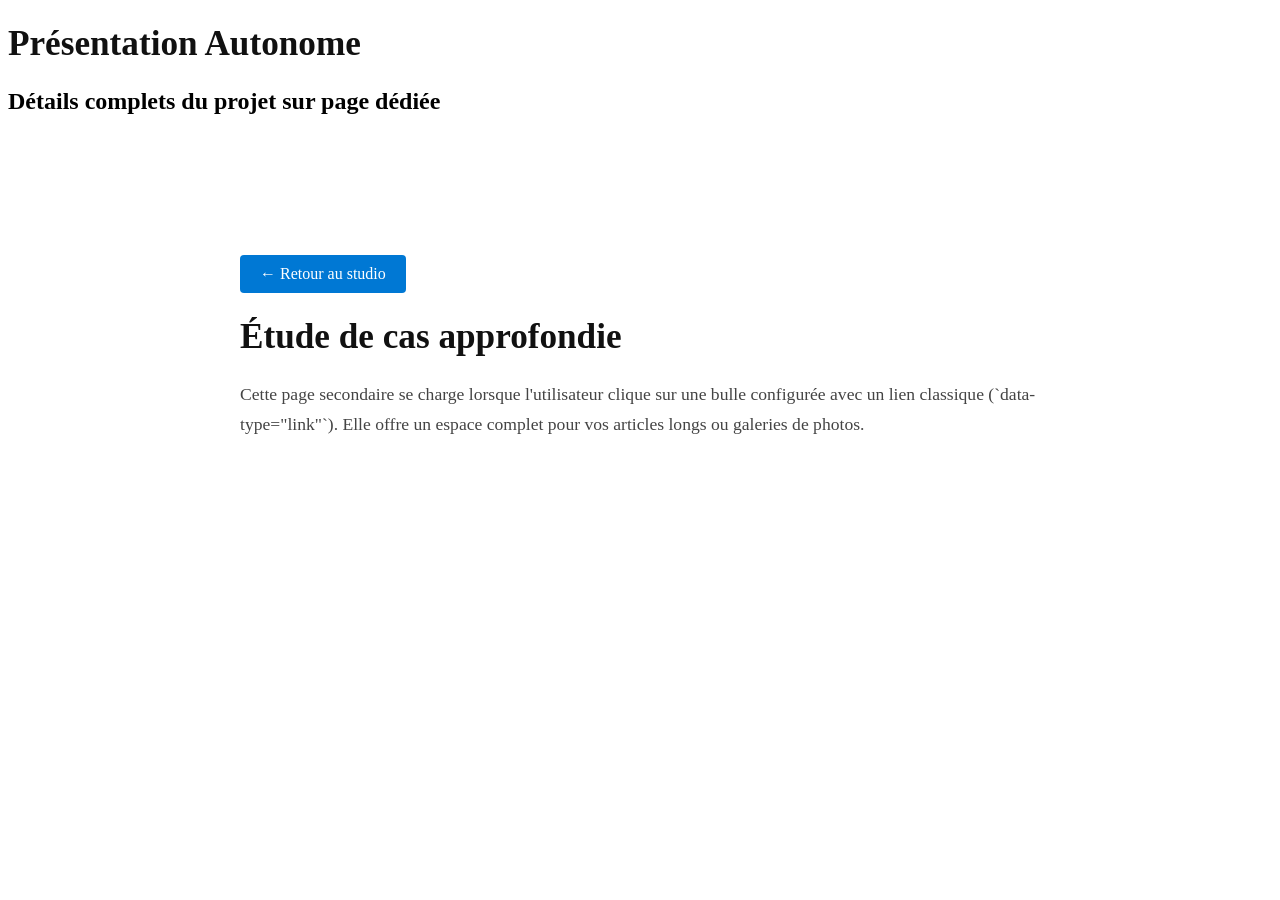
==== htmlPage/CoreDefenderPage.html @ cc73e602 "Clean folder and script + add panel system for bubble" ====
<!DOCTYPE html>
<html lang="fr">
<head>
    <meta charset="UTF-8">
    <meta name="viewport" content="width=device-width, initial-scale=1.0">
    <title>Détails du Projet</title>
    <link rel="stylesheet" href="css/main-style.css">
    <style>
        .container { max-width: 800px; margin: 140px auto 40px auto; padding: 0 20px; }
        .back-link { display: inline-block; padding: 10px 20px; background: #0078d4; color: white; text-decoration: none; border-radius: 4px; font-weight: 500; }
        .back-link:hover { background: #005a9e; }
        h1 { font-size: 2.2rem; margin-top: 24px; color: #111; }
        p { font-size: 1.1rem; line-height: 1.7; color: #444; }
    </style>
</head>
<body>
<header id="main-header">
    <div>
        <h1>Présentation Autonome</h1>
        <h2>Détails complets du projet sur page dédiée</h2>
    </div>
</header>
<main class="container">
    <a href="index.html" class="back-link">← Retour au studio</a>
    <h1>Étude de cas approfondie</h1>
    <p>Cette page secondaire se charge lorsque l'utilisateur clique sur une bulle configurée avec un lien classique (`data-type="link"`). Elle offre un espace complet pour vos articles longs ou galeries de photos.</p>
</main>
</body>
</html>
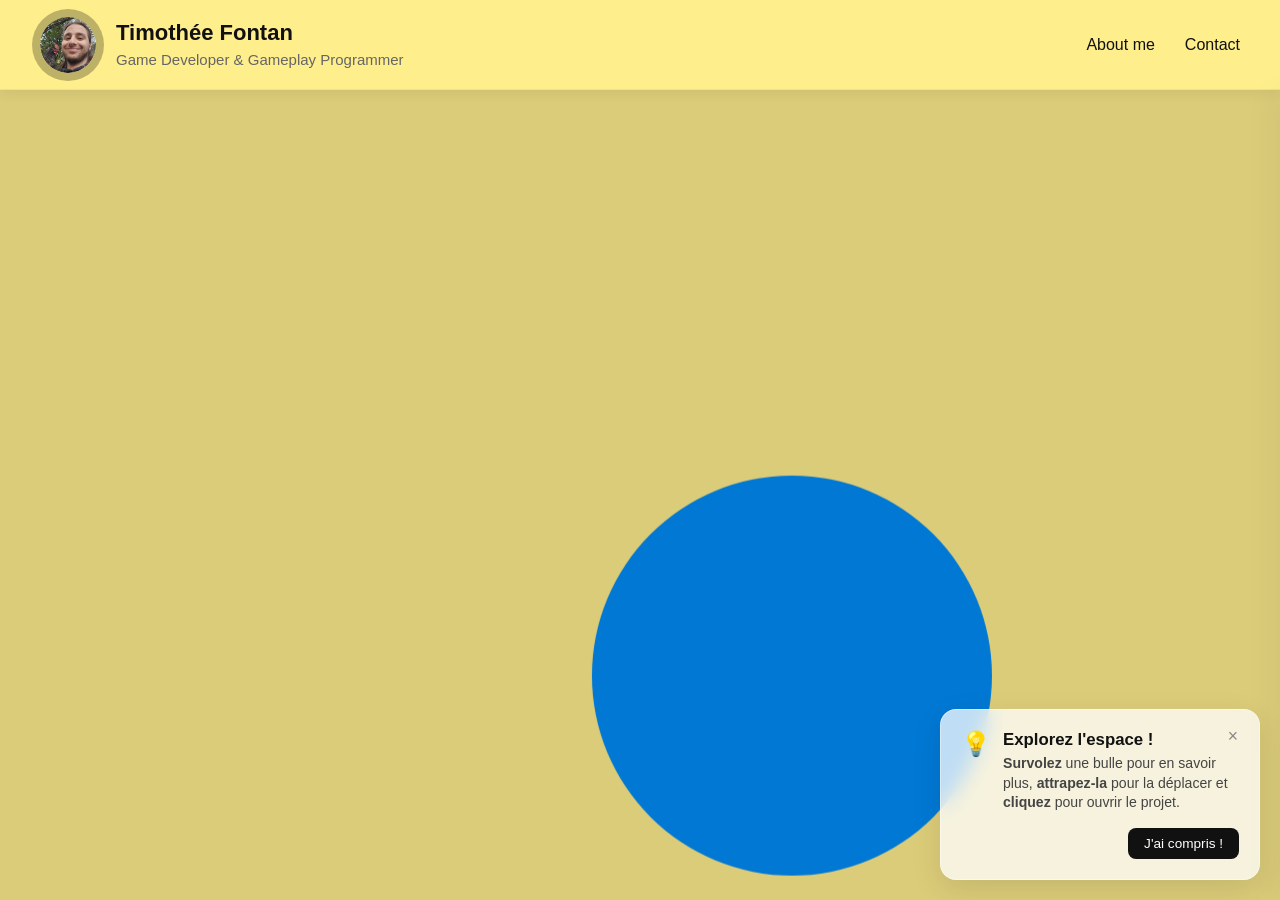
==== commit f1d5d5b6: "Add Image for index page + Bubble project create" ====
--- a/htmlPage/CoreDefenderPage.html
+++ b/htmlPage/CoreDefenderPage.html
@@ -4,26 +4,98 @@
     <meta charset="UTF-8">
     <meta name="viewport" content="width=device-width, initial-scale=1.0">
     <title>Détails du Projet</title>
-    <link rel="stylesheet" href="css/main-style.css">
-    <style>
-        .container { max-width: 800px; margin: 140px auto 40px auto; padding: 0 20px; }
-        .back-link { display: inline-block; padding: 10px 20px; background: #0078d4; color: white; text-decoration: none; border-radius: 4px; font-weight: 500; }
-        .back-link:hover { background: #005a9e; }
-        h1 { font-size: 2.2rem; margin-top: 24px; color: #111; }
-        p { font-size: 1.1rem; line-height: 1.7; color: #444; }
-    </style>
+    <link rel="stylesheet" href="../css/main-style.css">
+    <link rel="stylesheet" href="../css/bubbles.css">
 </head>
+
 <body>
+
 <header id="main-header">
-    <div>
-        <h1>Présentation Autonome</h1>
-        <h2>Détails complets du projet sur page dédiée</h2>
+    <img src="../assets/mainPage/image/profilePicture.png" alt="ProfilePicture">
+    <div class="header-text">
+        <h1>Timothée Fontan</h1>
+        <h2>Game Developer & Gameplay Programmer</h2>
     </div>
+
+    <nav class="header-nav">
+        <a href="about.html" class="nav-link">About me</a>
+        <a href="contact.html" class="nav-link">Contact</a>
+    </nav>
 </header>
-<main class="container">
-    <a href="index.html" class="back-link">← Retour au studio</a>
-    <h1>Étude de cas approfondie</h1>
-    <p>Cette page secondaire se charge lorsque l'utilisateur clique sur une bulle configurée avec un lien classique (`data-type="link"`). Elle offre un espace complet pour vos articles longs ou galeries de photos.</p>
-</main>
+
+<div id="canvas-container">
+
+    <div id="help-popup" class="help-popup">
+        <button class="close-popup-btn" aria-label="Fermer">&times;</button>
+        <div class="popup-content">
+            <span class="popup-icon">💡</span>
+            <div class="popup-text">
+                <h3>Explorez l'espace !</h3>
+                <p><strong>Survolez</strong> une bulle pour en savoir plus, <strong>attrapez-la</strong> pour la déplacer et <strong>cliquez</strong> pour ouvrir le projet.</p>
+            </div>
+        </div>
+        <button class="confirm-popup-btn">J'ai compris !</button>
+    </div>
+
+    <div class="bubble-project"
+         data-size="400"
+         data-type="link"
+         data-img="../assets/mainPage/giff/CDMainPage.gif"
+         data-text="CoreDefender"
+         data-tags="C++:#B163FF, Unreal Engine 5:#305CDE, School Project:#CC7722, PC:#008000"
+         data-url="https://www.youtube.com/watch?v=Aq5WXmQQooo">
+    </div>
+
+</div>
+
+<div id="project-panel" class="side-panel">
+    <div class="panel-os-bar">
+        <span id="panel-title-header">Fiche Projet</span>
+        <div class="panel-controls">
+            <button id="panel-btn-maximize" title="Agrandir">🗖</button>
+            <button id="panel-btn-close" title="Fermer">✕</button>
+        </div>
+    </div>
+    <div class="panel-body"></div>
+</div>
+
+<div id="about-overlay" class="ui-overlay">
+    <div class="overlay-card">
+        <button class="close-overlay-btn" aria-label="Fermer">&times;</button>
+        <h3>About me</h3>
+        <p>Test <strong>Test strong</strong> test continuité</p>
+        <div class="skills-container">
+            <h4>Stack Technique</h4>
+            <div class="skills-tags">
+                <span>Unreal Engine</span><span>Unity</span><span>C++</span><span>C#</span>
+            </div>
+        </div>
+    </div>
+</div>
+
+<div id="contact-overlay" class="ui-overlay">
+    <div class="overlay-card">
+        <button class="close-overlay-btn" aria-label="Fermer">&times;</button>
+        <h3>Me contacter</h3>
+        <div class="contact-methods">
+            <a href="mailto:timothee.fontan@gmail.com" class="contact-item">📧 timothee.fontan@gmail.com</a>
+            <a href="https://linkedin.com" target="_blank" class="contact-item">💼 LinkedIn</a>
+        </div>
+    </div>
+</div>
+
+<script src="../js/panel-manager.js"></script>
+<script src="../js/general-ui.js"></script>
+<script src="../js/bubble-core.js"></script>
+
+
+<script>
+    window.addEventListener('DOMContentLoaded', () => {
+        if (typeof BubbleEngine !== 'undefined') {
+            new BubbleEngine();
+        }
+    });
+</script>
+
 </body>
 </html>
--- a/css/main-style.css
+++ b/css/main-style.css
@@ -0,0 +1,447 @@
+/* ==========================================
+   VARIABLES DE COULEURS (Modifiables ici !)
+   ========================================== */
+:root {
+    --site-bg-color: #DBCC79;          /* Couleur du fond du site */
+    --header-bg-color: #FFEE8C; /* Couleur du header (avec opacité pour le flou) */
+
+    /* Tu peux aussi centraliser d'autres couleurs si tu veux : */
+    --text-main-color: #111111;        /* Couleur des titres principaux */
+    --accent-color: #0078d4;           /* Bleu Windows / Accentuation */
+}
+
+/* ==========================================
+   STYLE GÉNÉRAL
+   ========================================== */
+body, html {
+    margin: 0;
+    padding: 0;
+    width: 100vw;
+    height: 100vh;
+    overflow: hidden; /* Coupe le scroll général du site */
+    background-color: var(--site-bg-color); /* Utilisation de la variable */
+    font-family: 'Segoe UI', -apple-system, BlinkMacSystemFont, Roboto, sans-serif;
+}
+
+#canvas-container {
+    position: relative;
+    width: 100%;
+    height: 100%;
+    z-index: 1;
+}
+
+/* ==========================================
+   CONFIGURATION DU HEADER GLOBAL
+   ========================================== */
+#main-header {
+    position: fixed;
+    top: 0;
+    left: 0;
+    width: 100%;
+    height: 90px;
+    padding: 0 40px;
+    display: flex;
+    align-items: center;
+    justify-content: flex-start;
+    box-sizing: border-box;
+    background: var(--header-bg-color); /* Utilisation de la variable */
+    backdrop-filter: blur(10px);
+    -webkit-backdrop-filter: blur(10px);
+    box-shadow: 0 4px 12px rgba(0, 0, 0, 0.06);
+    border-bottom: 1px solid rgba(0, 0, 0, 0.05);
+    z-index: 1000;
+}
+
+/* Éléments internes du Header */
+#main-header img {
+    width: 56px;
+    height: 56px;
+    border-radius: 50%;
+    object-fit: cover;
+    margin-right: 20px;
+    flex-shrink: 0;
+    box-shadow:
+            0 0 0 8px rgba(0, 0, 0, 0.26);
+}
+
+#main-header .header-text {
+    display: flex;
+    flex-direction: column;
+    justify-content: center;
+}
+
+#main-header h1 {
+    margin: 0;
+    font-size: 22px;
+    color: var(--text-main-color);
+    line-height: 1.2;
+}
+
+#main-header h2 {
+    margin: 4px 0 0 0;
+    font-size: 15px;
+    color: #666;
+    font-weight: normal;
+    line-height: 1.2;
+}
+
+.header-profile {
+    display: flex;
+    align-items: center;
+    gap: 16px;
+}
+
+.profile-pic {
+    width: 52px;
+    height: 52px;
+    border-radius: 50%;
+    object-fit: cover;
+    border: 2px solid rgba(0, 120, 212, 0.4);
+    box-shadow: 0 2px 8px rgba(0, 0, 0, 0.05);
+}
+
+.header-titles h1 { margin: 0; font-size: 17px; color: var(--text-main-color); font-weight: 600; }
+.header-titles h2 { margin: 3px 0 0 0; font-size: 13px; color: #666; font-weight: normal; }
+
+.header-nav {
+    margin-left: auto;
+    display: flex;
+    gap: 30px;
+}
+
+.nav-link {
+    font-family: 'Segoe UI', Tahoma, Geneva, Verdana, sans-serif;
+    font-size: 1rem;
+    font-weight: 500;
+    color: var(--text-main-color);
+    text-decoration: none;
+    position: relative;
+    padding: 5px 0;
+    transition: color 0.2s ease;
+}
+
+.nav-link::after {
+    content: '';
+    position: absolute;
+    bottom: 0;
+    left: 0;
+    width: 100%;
+    height: 2px;
+    background-color: #222;
+    transform: scaleX(0);
+    transform-origin: bottom right;
+    transition: transform 0.3s ease;
+}
+
+.nav-link:hover::after {
+    transform: scaleX(1);
+    transform-origin: bottom left;
+}
+
+.nav-link:hover {
+    color: #000;
+}
+
+.nav-btn {
+    font-size: 0.92rem;
+    color: #333;
+    text-decoration: none;
+    font-weight: 500;
+    padding: 8px 16px;
+    border-radius: 8px;
+    transition: background-color 0.2s, color 0.2s;
+}
+
+/* ==========================================
+   OVERLAYS / FENÊTRES INTERFACE
+   ========================================== */
+.ui-overlay {
+    position: fixed;
+    inset: 0;
+    background: rgba(239, 239, 244, 0.3);
+    backdrop-filter: blur(25px);
+    -webkit-backdrop-filter: blur(25px);
+    z-index: 10005;
+    display: flex;
+    align-items: center;
+    justify-content: center;
+    opacity: 0;
+    pointer-events: none;
+    transition: opacity 0.4s ease;
+}
+
+.ui-overlay.active {
+    opacity: 1;
+    pointer-events: auto;
+}
+
+.overlay-card {
+    background: rgba(255, 255, 255, 0.82);
+    border: 1px solid rgba(255, 255, 255, 0.5);
+    border-radius: 24px;
+    padding: 40px;
+    width: 90%;
+    max-width: 550px;
+    box-shadow: 0 30px 70px rgba(0, 0, 0, 0.08), 0 1px 3px rgba(0, 0, 0, 0.02);
+    transform: scale(0.9) translateY(30px);
+    transition: transform 0.5s cubic-bezier(0.175, 0.885, 0.32, 1.275);
+    position: relative;
+    box-sizing: border-box;
+}
+
+.ui-overlay.active .overlay-card {
+    transform: scale(1) translateY(0);
+}
+
+.close-overlay-btn {
+    position: absolute;
+    top: 24px;
+    right: 28px;
+    background: none;
+    border: none;
+    font-size: 2rem;
+    cursor: pointer;
+    color: #666;
+    transition: color 0.2s, transform 0.2s;
+    line-height: 1;
+    padding: 0;
+}
+.close-overlay-btn:hover {
+    color: #000;
+    transform: scale(1.1);
+}
+
+.overlay-card h3 {
+    margin: 0 0 15px 0;
+    font-size: 1.75rem;
+    color: var(--text-main-color);
+    font-weight: 700;
+}
+
+.overlay-card p {
+    font-size: 0.98rem;
+    color: #444;
+    line-height: 1.6;
+    margin: 0 0 15px 0;
+}
+
+.skills-container h4 {
+    margin: 25px 0 10px 0;
+    font-size: 0.9rem;
+    text-transform: uppercase;
+    letter-spacing: 1px;
+    color: #777;
+}
+
+.skills-tags {
+    display: flex;
+    flex-wrap: wrap;
+    gap: 8px;
+}
+
+.skills-tags span {
+    background: #111;
+    color: #fff;
+    padding: 6px 14px;
+    border-radius: 20px;
+    font-size: 0.82rem;
+    font-weight: 500;
+}
+
+.contact-methods {
+    display: flex;
+    flex-direction: column;
+    gap: 12px;
+    margin-top: 25px;
+}
+
+.contact-item {
+    display: flex;
+    align-items: center;
+    gap: 16px;
+    padding: 14px 20px;
+    background: rgba(255, 255, 255, 0.6);
+    border: 1px solid rgba(0, 0, 0, 0.04);
+    border-radius: 14px;
+    text-decoration: none;
+    transition: background 0.2s, transform 0.2s, box-shadow 0.2s;
+}
+
+.contact-item:hover {
+    background: rgba(255, 255, 255, 1);
+    transform: translateX(4px);
+    box-shadow: 0 5px 15px rgba(0,0,0,0.03);
+}
+
+.contact-icon {
+    font-size: 1.5rem;
+}
+
+.contact-text {
+    display: flex;
+    flex-direction: column;
+}
+
+.contact-label {
+    font-size: 0.75rem;
+    color: #888;
+    text-transform: uppercase;
+    font-weight: 600;
+}
+
+.contact-value {
+    font-size: 0.95rem;
+    color: var(--text-main-color);
+    font-weight: 500;
+}
+
+.nav-btn:hover {
+    background-color: rgba(0, 0, 0, 0.05);
+    color: var(--accent-color);
+}
+
+/* ==========================================
+   POPUPS & ALERTES
+   ========================================== */
+.popup-overlay {
+    position: fixed;
+    top: 0;
+    left: 0;
+    width: 100vw;
+    height: 100vh;
+    background: rgba(0, 0, 0, 0.3);
+    backdrop-filter: blur(4px);
+    -webkit-backdrop-filter: blur(4px);
+    z-index: 10000;
+    display: flex;
+    align-items: center;
+    justify-content: center;
+    opacity: 0;
+    pointer-events: none;
+    transition: opacity 0.4s ease;
+}
+
+.popup-overlay.active {
+    opacity: 1;
+    pointer-events: auto;
+}
+
+.popup-card {
+    background: #ffffff;
+    padding: 30px 40px;
+    border-radius: 12px;
+    box-shadow: 0 15px 40px rgba(0,0,0,0.15);
+    max-width: 420px;
+    width: 90%;
+    position: relative;
+    text-align: center;
+    transform: translateY(20px);
+    transition: transform 0.4s cubic-bezier(0.16, 1, 0.3, 1);
+}
+
+.popup-overlay.active .popup-card {
+    transform: translateY(0);
+}
+
+.close-popup-btn {
+    position: absolute;
+    top: 15px;
+    right: 15px;
+    background: none;
+    border: none;
+    font-size: 1.1rem;
+    cursor: pointer;
+    color: #888;
+    transition: color 0.2s;
+}
+.close-popup-btn:hover { color: #333; }
+
+.popup-card h3 { margin: 0 0 12px 0; font-size: 1.3rem; color: var(--text-main-color); }
+.popup-card p { margin: 0 0 24px 0; font-size: 0.95rem; color: #545454; line-height: 1.5; }
+
+.confirm-popup-btn {
+    background: var(--accent-color);
+    color: white;
+    border: none;
+    padding: 10px 24px;
+    border-radius: 6px;
+    font-weight: 500;
+    cursor: pointer;
+    font-size: 0.95rem;
+    transition: background 0.2s;
+}
+.confirm-popup-btn:hover { background: #005a9e; }
+
+/* ==========================================
+   POPUP D'AIDE (WIDGET INFERIEUR)
+   ========================================== */
+.help-popup {
+    position: fixed;
+    bottom: 20px;
+    right: 20px;
+    width: 320px;
+    background: rgba(255, 255, 255, 0.75);
+    backdrop-filter: blur(10px);
+    -webkit-backdrop-filter: blur(10px);
+    border: 1px solid rgba(255, 255, 255, 0.4);
+    border-radius: 16px;
+    padding: 20px;
+    box-shadow: 0 10px 30px rgba(0, 0, 0, 0.1);
+    font-family: 'Segoe UI', Tahoma, Geneva, Verdana, sans-serif;
+    z-index: 10000;
+    display: flex;
+    flex-direction: column;
+    gap: 15px;
+    transform: translateY(100px);
+    opacity: 0;
+    transition: transform 0.5s cubic-bezier(0.175, 0.885, 0.32, 1.275), opacity 0.4s ease;
+    pointer-events: none;
+    box-sizing: border-box;
+}
+
+.help-popup.active {
+    transform: translateY(0);
+    opacity: 1;
+    pointer-events: auto;
+}
+
+.popup-content {
+    display: flex;
+    gap: 12px;
+    align-items: flex-start;
+}
+
+.popup-icon {
+    font-size: 1.5rem;
+    line-height: 1.2;
+}
+
+.popup-text h3 {
+    margin: 0 0 4px 0;
+    font-size: 1.05rem;
+    color: var(--text-main-color);
+    font-weight: 600;
+}
+
+.popup-text p {
+    margin: 0;
+    font-size: 0.88rem;
+    color: #444;
+    line-height: 1.4;
+}
+
+.confirm-popup-btn {
+    background: #111;
+    color: #fff;
+    border: none;
+    padding: 8px 16px;
+    border-radius: 8px;
+    font-size: 0.85rem;
+    font-weight: 500;
+    cursor: pointer;
+    transition: background 0.2s, transform 0.1s;
+    align-self: flex-end;
+}
+
+.confirm-popup-btn:hover { background: #333; }
+.confirm-popup-btn:active { transform: scale(0.97); }
--- a/css/bubbles.css
+++ b/css/bubbles.css
@@ -0,0 +1,153 @@
+.bubble {
+    position: absolute;
+    top: 0;
+    left: 0;
+    border-radius: 50%;
+    background-size: cover;
+    background-position: center;
+    background-color: #0078d4;
+    cursor: grab;
+    display: flex;
+    align-items: center;
+    justify-content: center;
+    user-select: none;
+    box-shadow: 0 8px 24px rgba(255, 0, 0, 0);
+    /* border: 3px solid rgba(9, 7, 7, 0.1); */
+    will-change: transform;
+}
+.bubble:active { cursor: grabbing; }
+
+.bubble-info {
+    position: absolute;
+    top: 0;
+    left: 0;
+    width: 100%;
+    height: 100%;
+    background: rgba(15, 15, 17, 0.88);
+    color: #ffffff;
+    padding: 24px 15px;
+    box-sizing: border-box;
+    border-radius: 50%;
+    white-space: normal;
+    word-break: break-word;
+    overflow: hidden;
+    pointer-events: none;
+    opacity: 0;
+    transform: scale(0.85);
+    transition: opacity 0.22s ease, transform 0.22s ease;
+
+    display: flex;
+    flex-direction: column;
+    align-items: center;
+    justify-content: center;
+    gap: 12px;
+}
+
+.bubble:hover .bubble-info {
+    opacity: 1;
+    transform: scale(1);
+}
+
+.bubble-hover-title {
+    font-size: 1.1rem;
+    font-weight: 700;
+    line-height: 1.2;
+    margin: 0;
+    text-shadow: 0 2px 4px rgba(0,0,0,0.5);
+    text-align: center;
+}
+
+.bubble-tags-container {
+    display: flex;
+    flex-wrap: wrap;
+    justify-content: center;
+    gap: 6px;
+    width: 100%;
+    max-width: 90%;
+}
+
+.bubble-tag {
+    display: inline-block;
+    padding: 4px 10px;
+    border-radius: 8px;
+    font-size: 0.72rem;
+    font-weight: 600;
+    color: #ffffff;
+    text-transform: uppercase;
+    letter-spacing: 0.5px;
+    box-shadow: 0 2px 6px rgba(0, 0, 0, 0.2);
+    white-space: nowrap;
+}
+
+.side-panel {
+    position: fixed;
+    top: 90px;
+    right: 0;
+    height: calc(100vh - 90px);
+    width: 50%;
+    background: rgba(255, 255, 255, 0.96);
+    backdrop-filter: blur(20px);
+    -webkit-backdrop-filter: blur(20px);
+    box-shadow: -10px 0 30px rgba(0, 0, 0, 0.04);
+    border-left: 1px solid rgba(0, 0, 0, 0.08);
+    border-top-left-radius: 8px;
+    display: flex;
+    flex-direction: column;
+    z-index: 9998;
+    transform: translateX(100%);
+    transition: transform 0.35s cubic-bezier(0.16, 1, 0.3, 1), width 0.35s cubic-bezier(0.16, 1, 0.3, 1);
+}
+
+.side-panel.open-half { transform: translateX(0); width: 50%; }
+.side-panel.open-full { transform: translateX(0); width: 100%; border-top-left-radius: 0; }
+
+.panel-os-bar {
+    display: flex;
+    justify-content: space-between;
+    align-items: center;
+    padding: 12px 24px;
+    background: #f4f4f7;
+    border-bottom: 1px solid rgba(0, 0, 0, 0.05);
+    font-size: 0.85rem;
+    font-weight: 600;
+    color: #555;
+}
+
+.panel-controls { display: flex; gap: 6px; }
+.panel-controls button {
+    background: none;
+    border: none;
+    width: 28px;
+    height: 28px;
+    border-radius: 4px;
+    cursor: pointer;
+    font-size: 0.8rem;
+    display: flex;
+    align-items: center;
+    justify-content: center;
+    color: #333;
+    transition: background 0.2s;
+}
+.panel-controls button:hover { background: rgba(0, 0, 0, 0.06); }
+#panel-btn-close:hover { background: #e81123; color: white; }
+
+.panel-body {
+    padding: 30px 40px;
+    overflow-y: auto;
+    flex-grow: 1;
+    display: flex;
+    flex-direction: column;
+    gap: 20px;
+}
+
+.panel-body::-webkit-scrollbar { width: 6px; }
+.panel-body::-webkit-scrollbar-thumb { background: rgba(0, 0, 0, 0.15); border-radius: 10px; }
+
+#panel-main-title { margin: 0; font-size: 1.6rem; color: #111; font-weight: 700; }
+#panel-description { font-size: 0.98rem; line-height: 1.6; color: #444; margin: 0; }
+#panel-media-container img {
+    width: 100%;
+    max-height: 380px;
+    object-fit: cover;
+    border-radius: 6px;
+}
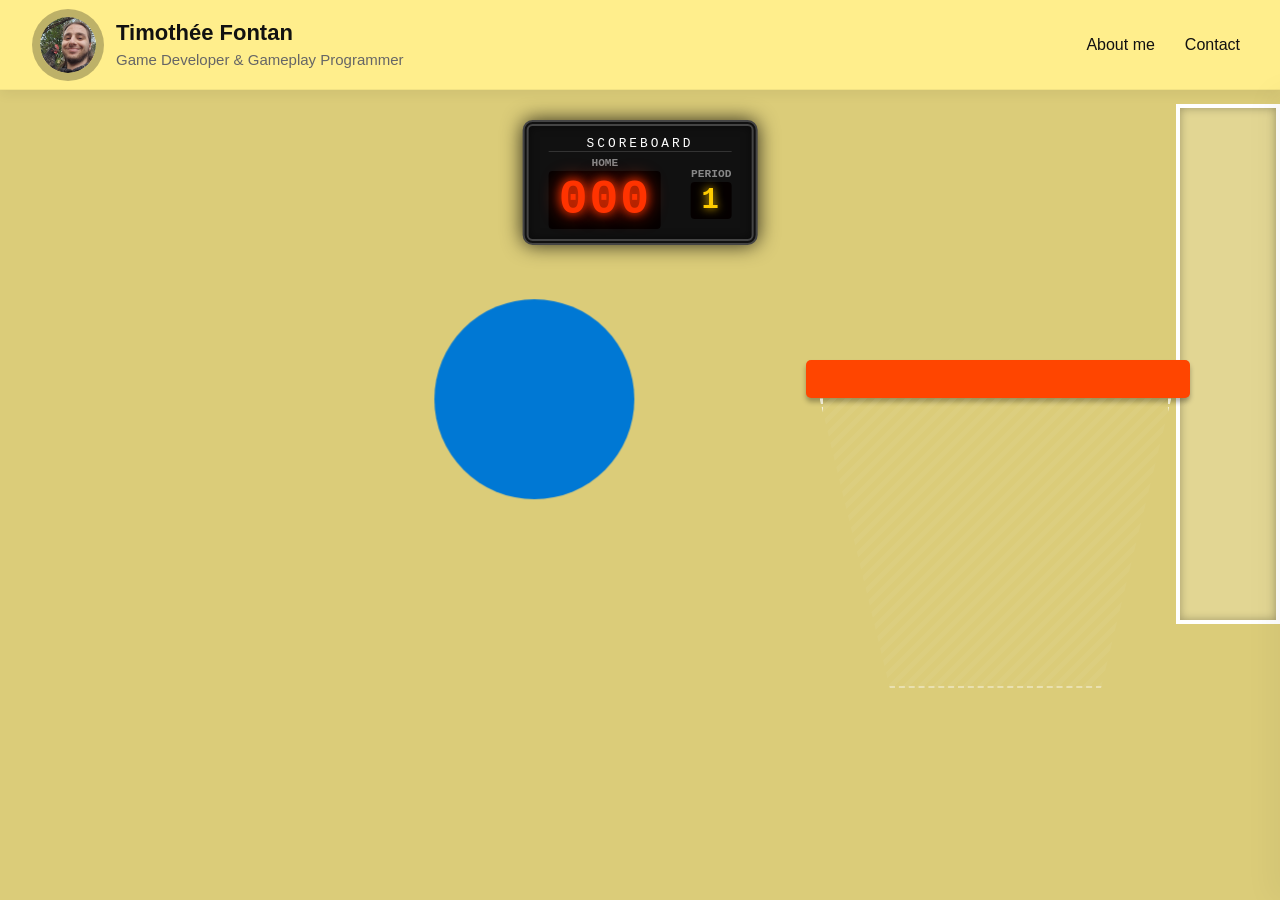
==== commit 5eed508e: "Creation CoreDefenderPage.html + mini game basketball" ====
--- a/htmlPage/CoreDefenderPage.html
+++ b/htmlPage/CoreDefenderPage.html
@@ -6,6 +6,8 @@
     <title>Détails du Projet</title>
     <link rel="stylesheet" href="../css/main-style.css">
     <link rel="stylesheet" href="../css/bubbles.css">
+    <link rel="stylesheet" href="../css/steam-explorer.css">
+    <link rel="stylesheet" href="../css/basketball.css">
 </head>
 
 <body>
@@ -23,7 +25,27 @@
     </nav>
 </header>
 
+<div id="basketball-scoreboard">
+    <div class="board-header">SCOREBOARD</div>
+    <div class="board-main">
+        <div class="board-section">
+            <div class="board-label">HOME</div>
+            <div id="score-display" class="board-digits">000</div>
+        </div>
+        <div class="board-section central">
+            <div class="board-label">PERIOD</div>
+            <div class="board-digits sub">1</div>
+        </div>
+    </div>
+</div>
+
 <div id="canvas-container">
+
+    <div id="basketball-hoop">
+        <div class="hoop-backboard"></div>
+        <div class="hoop-rim"></div>
+        <div class="hoop-net"></div>
+    </div>
 
     <div id="help-popup" class="help-popup">
         <button class="close-popup-btn" aria-label="Fermer">&times;</button>
@@ -38,11 +60,12 @@
     </div>
 
     <div class="bubble-project"
-         data-size="400"
-         data-type="link"
+         data-size="200"
+         data-type="panel"
          data-img="../assets/mainPage/giff/CDMainPage.gif"
          data-text="CoreDefender"
          data-tags="C++:#B163FF, Unreal Engine 5:#305CDE, School Project:#CC7722, PC:#008000"
+         data-template="tpl-turret"
          data-url="https://www.youtube.com/watch?v=Aq5WXmQQooo">
     </div>
 
@@ -84,9 +107,53 @@
     </div>
 </div>
 
+
+<template id="tpl-turret">
+    <h1>Je veux !</h1>
+
+    <div data-steam-project="core-defender"></div>
+
+    <h2>Zaz</h2>
+    <p>Donnez-moi une suite au Ritz, je n'en veux pas
+        Des bijoux de chez Chanel, je n'en veux pas
+        Donnez-moi une limousine, j'en ferais quoi ?</p>
+
+    <div class="gif-container" style="text-align: center; margin: 20px 0;">
+        <img src="https://media.giphy.com/media/v1.Y2lkPTc5MGI3NjExM3B0ZndpNm1uZXp5bXN0Y2g5Y29ndm94N3Znd2N0YjZpZndidm9pbyZlcD12MV9pbnRlcm5hbF9naWZfYnlfaWQmY3Q9Zw/3knKct3fGqxhK/giphy.gif" alt="Fluid Simulation" style="width:100%; border-radius:12px;">
+        <em style="font-size: 13px; color: #666;">Je veux d'l'amour, d'la joie, de la bonne humeur
+            C'n'est pas votre argent qui f'ra mon bonheur
+            Moi, j'veux crever la main sur le cœur (Pa-pala, pa-pa-pala)
+            Allons ensemble, découvrir ma liberté</em>
+    </div>
+
+    <p>Offrez-moi du personnel, j'en ferais quoi ?
+        Un manoir à Neuchâtel, c'n'est pas pour moi
+        Offrez-moi la Tour Eiffel, j'en ferais quoi ? (Pa-pala, pa-pa-pala)
+        (Cha-lapapa-dapa-papa-lapa-lapa-ladee-dada-papa)
+
+        Je veux d'l'amour, d'la joie, de la bonne humeur
+        C'n'est pas votre argent qui f'ra mon bonheur
+        Moi, j'veux crever la main sur le cœur (Pa-pala, pa-pa-pala)
+        Allons ensemble, découvrir ma liberté
+        Oubliez donc tous vos clichés
+        Bienvenue dans ma réalité
+
+        J'en ai marre d'vos bonnes manières, c'est trop pour moi
+        Moi, je mange avec les mains et j'suis comme ça
+        Je parle fort et je suis franche, excusez-moi
+        Finie l'hypocrisie moi j'me casse de là
+        J'en ai marre des langues de bois
+        Regardez moi, toute manière j'vous en veux pas et j'suis comme ça
+        J'suis comme ça (Pa-pala, pa-pa-pala)</p>
+</template>
+
+
 <script src="../js/panel-manager.js"></script>
 <script src="../js/general-ui.js"></script>
 <script src="../js/bubble-core.js"></script>
+<script src="../js/motion-gravity.js"></script>
+<script src="../js/basketball-game.js"></script>
+<script src="../js/steam-explorer.js"></script>
 
 
 <script>
--- a/css/steam-explorer.css
+++ b/css/steam-explorer.css
@@ -0,0 +1,173 @@
+.steam-explorer-container {
+    display: flex;
+    gap: 20px;
+    background-color: #222222; /* Fond gris neutre générique */
+    padding: 20px;
+    border: 1px solid #333333;
+    border-radius: 6px;
+    color: #ffffff;
+    font-family: system-ui, -apple-system, BlinkMacSystemFont, 'Segoe UI', Roboto, sans-serif;
+    height: auto;
+    box-sizing: border-box;
+    margin-bottom: 25px;
+}
+
+.explorer-media-column {
+    flex: 2;
+    display: flex;
+    flex-direction: column;
+    gap: 15px;
+    min-width: 0;
+}
+
+
+.main-media-viewer {
+    width: 100%;
+    aspect-ratio: 16/9;
+    background-color: #111111;
+    border: 1px solid #444444;
+    display: flex;
+    align-items: center;
+    justify-content: center;
+    overflow: hidden;
+    border-radius: 4px;
+}
+
+.main-media-viewer img {
+    width: 100%;
+    height: 100%;
+    object-fit: cover;
+}
+
+
+.explorer-carousel-navbar {
+    display: flex;
+    align-items: center;
+    background-color: #1a1a1a;
+    padding: 8px;
+    border-radius: 4px;
+    border: 1px solid #333333;
+    gap: 10px;
+}
+
+
+.carousel-nav-btn {
+    background: #333333;
+    border: 1px solid #444444;
+    color: #ffffff;
+    font-size: 1rem;
+    padding: 6px 12px;
+    cursor: pointer;
+    border-radius: 4px;
+    transition: background 0.2s, color 0.2s;
+}
+
+.carousel-nav-btn:hover {
+    background: #555555;
+}
+
+.carousel-thumbnails-track-wrapper {
+    flex: 1;
+    overflow: hidden;
+}
+
+.carousel-thumbnails-track {
+    display: flex;
+    gap: 10px;
+    transition: transform 0.3s ease-out;
+}
+
+
+.thumbnail-item {
+    min-width: 100px;
+    height: 60px;
+    background-color: #111111;
+    cursor: pointer;
+    opacity: 0.5;
+    border: 2px solid transparent;
+    border-radius: 3px;
+    overflow: hidden;
+    transition: all 0.2s;
+}
+
+.thumbnail-item img {
+    width: 100%;
+    height: 100%;
+    object-fit: cover;
+}
+
+.thumbnail-item:hover {
+    opacity: 0.8;
+}
+
+.thumbnail-item.active {
+    opacity: 1;
+    border-color: #ffffff;
+}
+
+.explorer-info-column {
+    flex: 1;
+    display: flex;
+    flex-direction: column;
+    gap: 20px;
+    background-color: #1a1a1a;
+    border: 1px solid #333333;
+    padding: 15px;
+    border-radius: 4px;
+    min-width: 250px;
+}
+
+
+.explorer-logo-wrapper {
+    width: 100%;
+    display: flex;
+    justify-content: center;
+    align-items: center;
+    padding-bottom: 10px;
+    border-bottom: 1px solid #333333;
+}
+
+.explorer-project-logo {
+    max-width: 100%;
+    max-height: 70px;
+    object-fit: contain;
+    transition: opacity 0.2s ease-in-out;
+}
+
+
+.explorer-description-box {
+    font-size: 0.9rem;
+    line-height: 1.5;
+    color: #cccccc;
+    overflow-y: auto;
+    flex-grow: 1;
+}
+
+.explorer-description-box strong {
+    color: #ffffff;
+    display: block;
+    margin-bottom: 6px;
+    font-size: 1rem;
+}
+
+.panel-extended-content {
+    padding: 10px 5px;
+    color: #eeeeee;
+    font-family: system-ui, -apple-system, BlinkMacSystemFont, 'Segoe UI', Roboto, sans-serif;
+}
+
+.panel-extended-content h2 {
+    color: #ffffff;
+    font-size: 1.25rem;
+    border-bottom: 1px solid #333333;
+    padding-bottom: 8px;
+    margin-bottom: 15px;
+    letter-spacing: 0.5px;
+}
+
+.project-full-description {
+    font-size: 0.95rem;
+    line-height: 1.6;
+    color: #b3b3b3;
+    white-space: pre-line;
+}
--- a/css/basketball.css
+++ b/css/basketball.css
@@ -0,0 +1,85 @@
+/* ===================================================
+   CONFIGURATION DE LA TAILLE DU PANIER
+   =================================================== */
+:root {
+    /* MODIFIE CETTE VALEUR POUR CHANGER LA TAILLE DU PANIER */
+    --hoop-width: 640px;
+}
+
+/* ===================================================
+   PANIER DE BASKET DYNAMIQUE
+   =================================================== */
+#basketball-hoop {
+    position: fixed;
+    right: 0;
+    top: 40%;
+    transform: translateY(-50%);
+    width: var(--hoop-width);
+    height: calc(var(--hoop-width) * 0.8); /* Hauteur proportionnelle */
+    z-index: 10;
+    pointer-events: none;
+}
+
+/* Le panneau arrière */
+.hoop-backboard {
+    position: absolute;
+    right: 0;
+    top: 0;
+    width: calc(var(--hoop-width) * 0.15); /* S'adapte à la largeur */
+    height: 100%;
+    border: 4px solid #fff;
+    background-color: rgba(255, 255, 255, 0.2);
+    box-shadow: inset 0 0 10px rgba(0,0,0,0.3);
+}
+
+/* L'arceau rouge */
+.hoop-rim {
+    position: absolute;
+    right: calc(var(--hoop-width) * 0.14); /* Aligné pile contre le panneau */
+    top: 50%;
+    width: calc(var(--hoop-width) * 0.6);  /* L'ouverture fait 60% de la taille globale */
+    height: calc(var(--hoop-width) * 0.06);
+    background-color: #ff4500;
+    border-radius: 5px;
+    box-shadow: 0 4px 5px rgba(0,0,0,0.3);
+}
+
+/* Le filet blanc (les pourcentages gèrent le redimensionnement auto) */
+.hoop-net {
+    position: absolute;
+    right: calc(var(--hoop-width) * 0.17);
+    top: calc(50% + calc(var(--hoop-width) * 0.06));
+    width: calc(var(--hoop-width) * 0.54);
+    height: calc(var(--hoop-width) * 0.45);
+    border-left: 3px dashed rgba(255, 255, 255, 0.7);
+    border-right: 3px dashed rgba(255, 255, 255, 0.7);
+    border-bottom: 2px dashed rgba(255, 255, 255, 0.4);
+    background: linear-gradient(135deg, transparent 25%, rgba(255,255,255,0.05) 25%, rgba(255,255,255,0.05) 50%, transparent 50%, transparent 75%, rgba(255,255,255,0.05) 75%);
+    background-size: 15px 15px;
+    clip-path: polygon(0 0, 100% 0, 80% 100%, 20% 100%);
+}
+
+/* Le reste du CSS (Scoreboard, animations...) ne change pas */
+#basketball-scoreboard {
+    position: fixed;
+    top: 120px;
+    left: 50%;
+    transform: translateX(-50%);
+    background-color: #111;
+    border: 6px double #444;
+    border-radius: 10px;
+    padding: 10px 20px;
+    font-family: 'Courier New', Courier, monospace;
+    box-shadow: 0 0 20px rgba(0, 0, 0, 0.8), inset 0 0 10px rgba(0,0,0,0.5);
+    z-index: 1;
+    user-select: none;
+    pointer-events: none;
+}
+#basketball-scoreboard .board-header { color: #fff; text-align: center; font-size: 0.8rem; letter-spacing: 3px; margin-bottom: 5px; border-bottom: 1px solid #333; }
+#basketball-scoreboard .board-main { display: flex; gap: 30px; align-items: center; }
+#basketball-scoreboard .board-section { text-align: center; }
+#basketball-scoreboard .board-label { color: #888; font-size: 0.7rem; font-weight: bold; margin-bottom: 2px; }
+#basketball-scoreboard .board-digits { color: #ff3300; font-size: 3rem; font-weight: bold; background-color: #050000; padding: 2px 10px; border-radius: 4px; text-shadow: 0 0 10px #ff3300, 0 0 20px #ff3300; letter-spacing: 2px; }
+#basketball-scoreboard .board-digits.sub { color: #ffcc00; font-size: 1.8rem; text-shadow: 0 0 10px #ffcc00; }
+@keyframes scoreFlash { 0% { background-color: #ff3300; box-shadow: 0 0 30px #ff3300; } 100% { background-color: #111; } }
+.flash-active { animation: scoreFlash 0.4s ease-out; }
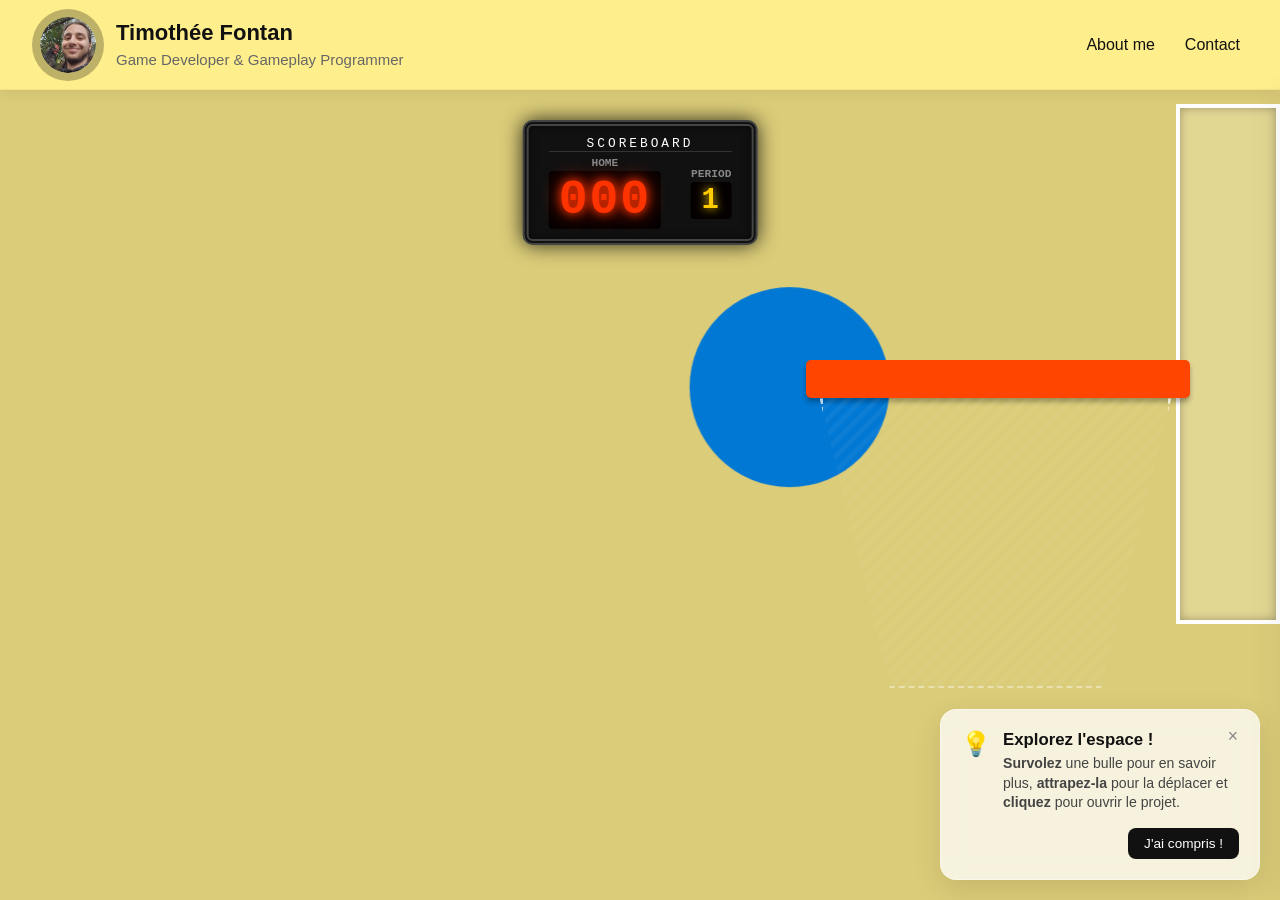
==== commit ae93cf78: "Fix bubble selection issue + clean code" ====
--- a/htmlPage/CoreDefenderPage.html
+++ b/htmlPage/CoreDefenderPage.html
@@ -59,7 +59,7 @@
         <button class="confirm-popup-btn">J'ai compris !</button>
     </div>
 
-    <div class="bubble-project"
+    <div class="bubble-project motion gravity"
          data-size="200"
          data-type="panel"
          data-img="../assets/mainPage/giff/CDMainPage.gif"
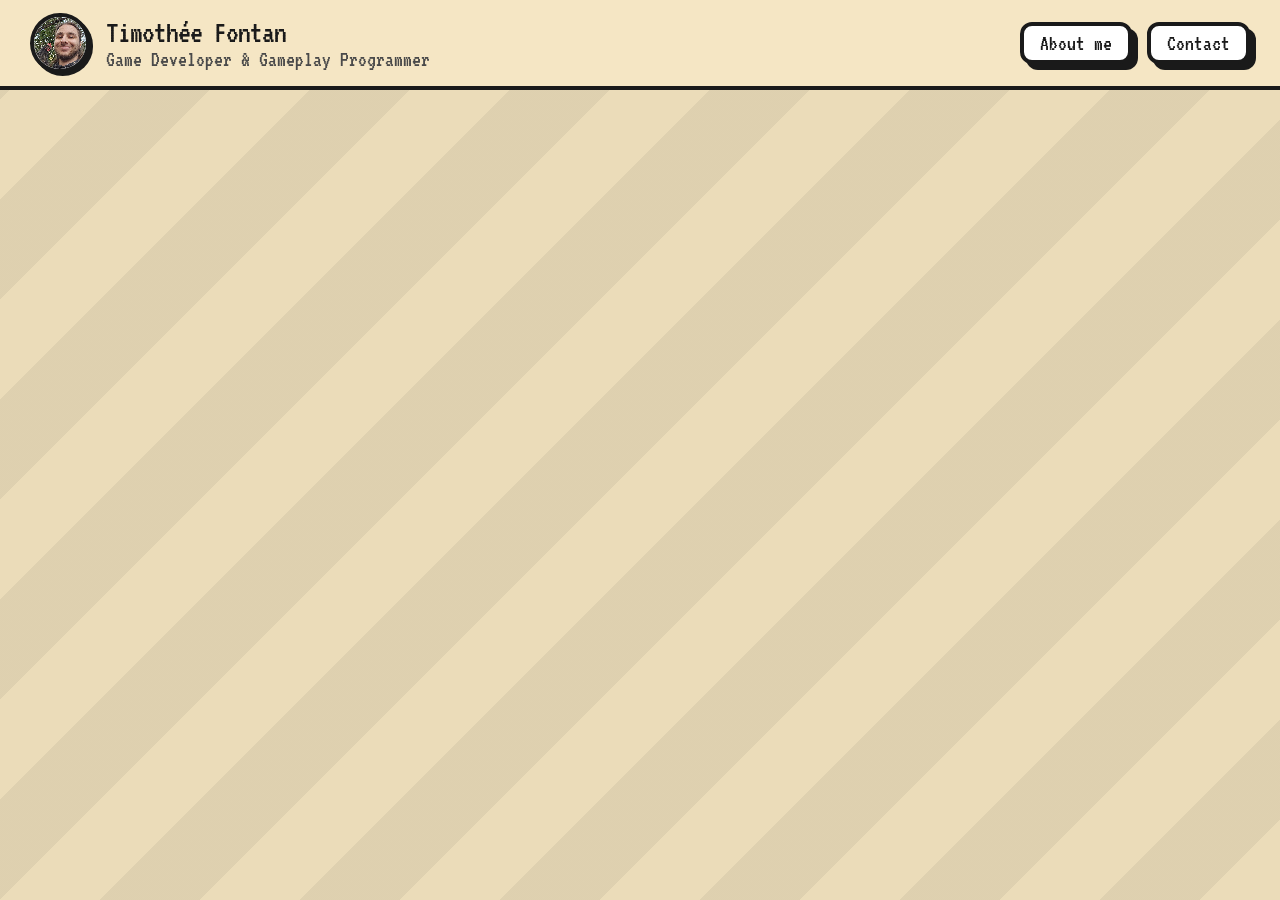
==== commit 4af13ea6: "Visual Update + delete basket for now + clean code" ====
--- a/htmlPage/CoreDefenderPage.html
+++ b/htmlPage/CoreDefenderPage.html
@@ -3,20 +3,27 @@
 <head>
     <meta charset="UTF-8">
     <meta name="viewport" content="width=device-width, initial-scale=1.0">
-    <title>Détails du Projet</title>
+    <title>Détails du Projet - CoreDefender</title>
+    <link rel="preconnect" href="https://fonts.googleapis.com">
+    <link rel="preconnect" href="https://fonts.gstatic.com" crossorigin>
+    <link href="https://fonts.googleapis.com/css2?family=Fredoka:wght@400;600;700&family=VT323&display=swap" rel="stylesheet">
+
     <link rel="stylesheet" href="../css/main-style.css">
     <link rel="stylesheet" href="../css/bubbles.css">
     <link rel="stylesheet" href="../css/steam-explorer.css">
-    <link rel="stylesheet" href="../css/basketball.css">
 </head>
 
 <body>
 
 <header id="main-header">
-    <img src="../assets/mainPage/image/profilePicture.png" alt="ProfilePicture">
-    <div class="header-text">
-        <h1>Timothée Fontan</h1>
-        <h2>Game Developer & Gameplay Programmer</h2>
+    <div class="header-profile">
+        <div class="profile-frame">
+            <img src="../assets/mainPage/image/profilePicture.png" alt="ProfilePicture">
+        </div>
+        <div class="header-text">
+            <h1>Timothée Fontan</h1>
+            <h2>Game Developer & Gameplay Programmer</h2>
+        </div>
     </div>
 
     <nav class="header-nav">
@@ -25,19 +32,6 @@
     </nav>
 </header>
 
-<div id="basketball-scoreboard">
-    <div class="board-header">SCOREBOARD</div>
-    <div class="board-main">
-        <div class="board-section">
-            <div class="board-label">HOME</div>
-            <div id="score-display" class="board-digits">000</div>
-        </div>
-        <div class="board-section central">
-            <div class="board-label">PERIOD</div>
-            <div class="board-digits sub">1</div>
-        </div>
-    </div>
-</div>
 
 <div id="canvas-container">
 
@@ -53,7 +47,7 @@
             <span class="popup-icon">💡</span>
             <div class="popup-text">
                 <h3>Explorez l'espace !</h3>
-                <p><strong>Survolez</strong> une bulle pour en savoir plus, <strong>attrapez-la</strong> pour la déplacer et <strong>cliquez</strong> pour ouvrir le projet.</p>
+                <p><strong>Survolez</strong> une bulle pour en savoir plus, <strong>attrapez-la</strong> pour la déplacer et <strong>cliquez</strong> pour l'ouvrir.</p>
             </div>
         </div>
         <button class="confirm-popup-btn">J'ai compris !</button>
@@ -90,79 +84,4 @@
         <div class="skills-container">
             <h4>Stack Technique</h4>
             <div class="skills-tags">
-                <span>Unreal Engine</span><span>Unity</span><span>C++</span><span>C#</span>
-            </div>
-        </div>
-    </div>
-</div>
-
-<div id="contact-overlay" class="ui-overlay">
-    <div class="overlay-card">
-        <button class="close-overlay-btn" aria-label="Fermer">&times;</button>
-        <h3>Me contacter</h3>
-        <div class="contact-methods">
-            <a href="mailto:timothee.fontan@gmail.com" class="contact-item">📧 timothee.fontan@gmail.com</a>
-            <a href="https://linkedin.com" target="_blank" class="contact-item">💼 LinkedIn</a>
-        </div>
-    </div>
-</div>
-
-
-<template id="tpl-turret">
-    <h1>Je veux !</h1>
-
-    <div data-steam-project="core-defender"></div>
-
-    <h2>Zaz</h2>
-    <p>Donnez-moi une suite au Ritz, je n'en veux pas
-        Des bijoux de chez Chanel, je n'en veux pas
-        Donnez-moi une limousine, j'en ferais quoi ?</p>
-
-    <div class="gif-container" style="text-align: center; margin: 20px 0;">
-        <img src="https://media.giphy.com/media/v1.Y2lkPTc5MGI3NjExM3B0ZndpNm1uZXp5bXN0Y2g5Y29ndm94N3Znd2N0YjZpZndidm9pbyZlcD12MV9pbnRlcm5hbF9naWZfYnlfaWQmY3Q9Zw/3knKct3fGqxhK/giphy.gif" alt="Fluid Simulation" style="width:100%; border-radius:12px;">
-        <em style="font-size: 13px; color: #666;">Je veux d'l'amour, d'la joie, de la bonne humeur
-            C'n'est pas votre argent qui f'ra mon bonheur
-            Moi, j'veux crever la main sur le cœur (Pa-pala, pa-pa-pala)
-            Allons ensemble, découvrir ma liberté</em>
-    </div>
-
-    <p>Offrez-moi du personnel, j'en ferais quoi ?
-        Un manoir à Neuchâtel, c'n'est pas pour moi
-        Offrez-moi la Tour Eiffel, j'en ferais quoi ? (Pa-pala, pa-pa-pala)
-        (Cha-lapapa-dapa-papa-lapa-lapa-ladee-dada-papa)
-
-        Je veux d'l'amour, d'la joie, de la bonne humeur
-        C'n'est pas votre argent qui f'ra mon bonheur
-        Moi, j'veux crever la main sur le cœur (Pa-pala, pa-pa-pala)
-        Allons ensemble, découvrir ma liberté
-        Oubliez donc tous vos clichés
-        Bienvenue dans ma réalité
-
-        J'en ai marre d'vos bonnes manières, c'est trop pour moi
-        Moi, je mange avec les mains et j'suis comme ça
-        Je parle fort et je suis franche, excusez-moi
-        Finie l'hypocrisie moi j'me casse de là
-        J'en ai marre des langues de bois
-        Regardez moi, toute manière j'vous en veux pas et j'suis comme ça
-        J'suis comme ça (Pa-pala, pa-pa-pala)</p>
-</template>
-
-
-<script src="../js/panel-manager.js"></script>
-<script src="../js/general-ui.js"></script>
-<script src="../js/bubble-core.js"></script>
-<script src="../js/motion-gravity.js"></script>
-<script src="../js/basketball-game.js"></script>
-<script src="../js/steam-explorer.js"></script>
-
-
-<script>
-    window.addEventListener('DOMContentLoaded', () => {
-        if (typeof BubbleEngine !== 'undefined') {
-            new BubbleEngine();
-        }
-    });
-</script>
-
-</body>
-</html>+                <span>Unreal Engine</span><span>Unity
--- a/css/main-style.css
+++ b/css/main-style.css
@@ -1,402 +1,248 @@
-/* ==========================================
-   VARIABLES DE COULEURS (Modifiables ici !)
-   ========================================== */
 :root {
-    --site-bg-color: #DBCC79;          /* Couleur du fond du site */
-    --header-bg-color: #FFEE8C; /* Couleur du header (avec opacité pour le flou) */
-
-    /* Tu peux aussi centraliser d'autres couleurs si tu veux : */
-    --text-main-color: #111111;        /* Couleur des titres principaux */
-    --accent-color: #0078d4;           /* Bleu Windows / Accentuation */
-}
-
-/* ==========================================
-   STYLE GÉNÉRAL
-   ========================================== */
-body, html {
+    --site-bg-color: #ebdcb9;
+    --header-bg-color: #f5e6c4;
+    --border-color: #1a1a1a;
+    --text-main-color: #1a1a1a;
+
+    --bg-pattern-size: 200px;
+    --bg-speed: 10s;
+    --bg-line-opacity: 0.06;
+
+    --hand-drawn-border: 4px solid var(--border-color);
+    --sketch-radius: 255px 15px 225px 15px / 15px 225px 15px 255px;
+    --sketch-radius-alt: 15px 225px 15px 255px / 255px 15px 225px 15px;
+
+    --pixel-shadow: 6px 6px 0px var(--border-color);
+    --pixel-shadow-hover: 9px 9px 0px var(--border-color);
+}
+
+html {
+    background-color: var(--site-bg-color);
+}
+
+body {
     margin: 0;
     padding: 0;
     width: 100vw;
     height: 100vh;
-    overflow: hidden; /* Coupe le scroll général du site */
-    background-color: var(--site-bg-color); /* Utilisation de la variable */
-    font-family: 'Segoe UI', -apple-system, BlinkMacSystemFont, Roboto, sans-serif;
-}
-
-#canvas-container {
+    overflow: hidden;
     position: relative;
-    width: 100%;
-    height: 100%;
-    z-index: 1;
-}
-
-/* ==========================================
-   CONFIGURATION DU HEADER GLOBAL
-   ========================================== */
+    background-color: transparent;
+
+    font-family: 'VT323', monospace;
+    font-size: 21px;
+    color: var(--text-main-color);
+    image-rendering: pixelated;
+}
+
+body::before {
+    content: "";
+    position: fixed;
+    top: calc(var(--bg-pattern-size) * -1);
+    left: calc(var(--bg-pattern-size) * -1);
+    width: calc(100vw + var(--bg-pattern-size));
+    height: calc(100vh + var(--bg-pattern-size));
+    z-index: -1;
+
+    background-image: linear-gradient(
+            135deg,
+            rgba(26, 26, 26, var(--bg-line-opacity)) 0%,
+            rgba(26, 26, 26, var(--bg-line-opacity)) 25%,
+            transparent 25%,
+            transparent 50%,
+            rgba(26, 26, 26, var(--bg-line-opacity)) 50%,
+            rgba(26, 26, 26, var(--bg-line-opacity)) 75%,
+            transparent 75%,
+            transparent 100%
+    );
+    background-size: var(--bg-pattern-size) var(--bg-pattern-size);
+
+    animation: scrollBandesDynamique var(--bg-speed) linear infinite;
+    pointer-events: none;
+}
+
 #main-header {
     position: fixed;
     top: 0;
     left: 0;
     width: 100%;
     height: 90px;
-    padding: 0 40px;
-    display: flex;
-    align-items: center;
-    justify-content: flex-start;
+    padding: 0 30px;
+    display: flex;
+    align-items: center;
+    justify-content: space-between;
     box-sizing: border-box;
-    background: var(--header-bg-color); /* Utilisation de la variable */
-    backdrop-filter: blur(10px);
-    -webkit-backdrop-filter: blur(10px);
-    box-shadow: 0 4px 12px rgba(0, 0, 0, 0.06);
-    border-bottom: 1px solid rgba(0, 0, 0, 0.05);
+    background: var(--header-bg-color);
+    border-bottom: var(--hand-drawn-border);
     z-index: 1000;
 }
 
-/* Éléments internes du Header */
-#main-header img {
-    width: 56px;
-    height: 56px;
-    border-radius: 50%;
+.header-profile {
+    display: flex;
+    align-items: center;
+    gap: 16px;
+}
+
+.profile-frame {
+    width: 52px;
+    height: 52px;
+    background-color: #ffffff;
+    border: var(--hand-drawn-border);
+
+    border-radius: 50% 49% 51% 50% / 51% 50% 49% 50%;
+    box-shadow: 3px 3px 0px var(--border-color);
+
+    overflow: hidden;
+    display: flex;
+    align-items: center;
+    justify-content: center;
+    flex-shrink: 0;
+}
+
+.profile-frame img {
+    width: 100%;
+    height: 100%;
     object-fit: cover;
-    margin-right: 20px;
-    flex-shrink: 0;
-    box-shadow:
-            0 0 0 8px rgba(0, 0, 0, 0.26);
-}
-
-#main-header .header-text {
-    display: flex;
-    flex-direction: column;
-    justify-content: center;
+
+    border-radius: 50% 49% 51% 50% / 51% 50% 49% 50%;
+    image-rendering: pixelated;
 }
 
 #main-header h1 {
     margin: 0;
+    font-size: 32px;
+    font-weight: normal;
+    letter-spacing: -1px;
+}
+
+#main-header h2 {
+    margin: 0;
+    font-size: 22px;
+    color: #4a4a4a;
+    font-weight: normal;
+}
+
+.header-nav {
+    display: flex;
+    gap: 15px;
+}
+
+.nav-link {
+    font-family: 'VT323', monospace;
     font-size: 22px;
     color: var(--text-main-color);
-    line-height: 1.2;
-}
-
-#main-header h2 {
-    margin: 4px 0 0 0;
-    font-size: 15px;
-    color: #666;
-    font-weight: normal;
-    line-height: 1.2;
-}
-
-.header-profile {
-    display: flex;
-    align-items: center;
-    gap: 16px;
-}
-
-.profile-pic {
-    width: 52px;
-    height: 52px;
-    border-radius: 50%;
-    object-fit: cover;
-    border: 2px solid rgba(0, 120, 212, 0.4);
-    box-shadow: 0 2px 8px rgba(0, 0, 0, 0.05);
-}
-
-.header-titles h1 { margin: 0; font-size: 17px; color: var(--text-main-color); font-weight: 600; }
-.header-titles h2 { margin: 3px 0 0 0; font-size: 13px; color: #666; font-weight: normal; }
-
-.header-nav {
-    margin-left: auto;
-    display: flex;
-    gap: 30px;
-}
-
-.nav-link {
-    font-family: 'Segoe UI', Tahoma, Geneva, Verdana, sans-serif;
-    font-size: 1rem;
-    font-weight: 500;
-    color: var(--text-main-color);
     text-decoration: none;
-    position: relative;
-    padding: 5px 0;
-    transition: color 0.2s ease;
-}
-
-.nav-link::after {
-    content: '';
-    position: absolute;
-    bottom: 0;
-    left: 0;
-    width: 100%;
-    height: 2px;
-    background-color: #222;
-    transform: scaleX(0);
-    transform-origin: bottom right;
-    transition: transform 0.3s ease;
-}
-
-.nav-link:hover::after {
-    transform: scaleX(1);
-    transform-origin: bottom left;
+    background: #ffffff;
+    padding: 6px 16px;
+    border: var(--hand-drawn-border);
+
+    border-radius: 12px;
+    box-shadow: var(--pixel-shadow);
+
+    transform: none;
+    transition: none;
 }
 
 .nav-link:hover {
-    color: #000;
-}
-
-.nav-btn {
-    font-size: 0.92rem;
-    color: #333;
-    text-decoration: none;
-    font-weight: 500;
-    padding: 8px 16px;
-    border-radius: 8px;
-    transition: background-color 0.2s, color 0.2s;
-}
-
-/* ==========================================
-   OVERLAYS / FENÊTRES INTERFACE
-   ========================================== */
+    transform: translate(-2px, -2px);
+    box-shadow: var(--pixel-shadow-hover);
+    background: #fff8db;
+}
+
+.nav-link:active {
+    transform: translate(6px, 6px);
+    box-shadow: 0px 0px 0px var(--border-color);
+}
+
 .ui-overlay {
     position: fixed;
     inset: 0;
-    background: rgba(239, 239, 244, 0.3);
-    backdrop-filter: blur(25px);
-    -webkit-backdrop-filter: blur(25px);
+    background: rgba(26, 26, 26, 0.5);
     z-index: 10005;
     display: flex;
     align-items: center;
     justify-content: center;
     opacity: 0;
     pointer-events: none;
-    transition: opacity 0.4s ease;
-}
-
-.ui-overlay.active {
-    opacity: 1;
-    pointer-events: auto;
-}
+}
+.ui-overlay.active { opacity: 1; pointer-events: auto; }
 
 .overlay-card {
-    background: rgba(255, 255, 255, 0.82);
-    border: 1px solid rgba(255, 255, 255, 0.5);
-    border-radius: 24px;
-    padding: 40px;
+    background: #ffffff;
+    border: var(--hand-drawn-border);
+
+    border-radius: 16px;
+    overflow: hidden;
+
+    padding: 30px;
     width: 90%;
-    max-width: 550px;
-    box-shadow: 0 30px 70px rgba(0, 0, 0, 0.08), 0 1px 3px rgba(0, 0, 0, 0.02);
-    transform: scale(0.9) translateY(30px);
-    transition: transform 0.5s cubic-bezier(0.175, 0.885, 0.32, 1.275);
+    max-width: 500px;
+    box-shadow: var(--pixel-shadow-hover);
     position: relative;
     box-sizing: border-box;
 }
 
-.ui-overlay.active .overlay-card {
-    transform: scale(1) translateY(0);
-}
-
 .close-overlay-btn {
     position: absolute;
-    top: 24px;
-    right: 28px;
-    background: none;
-    border: none;
-    font-size: 2rem;
-    cursor: pointer;
-    color: #666;
-    transition: color 0.2s, transform 0.2s;
-    line-height: 1;
-    padding: 0;
-}
-.close-overlay-btn:hover {
-    color: #000;
-    transform: scale(1.1);
-}
-
-.overlay-card h3 {
-    margin: 0 0 15px 0;
-    font-size: 1.75rem;
-    color: var(--text-main-color);
-    font-weight: 700;
-}
-
-.overlay-card p {
-    font-size: 0.98rem;
-    color: #444;
-    line-height: 1.6;
-    margin: 0 0 15px 0;
-}
-
-.skills-container h4 {
-    margin: 25px 0 10px 0;
-    font-size: 0.9rem;
-    text-transform: uppercase;
-    letter-spacing: 1px;
-    color: #777;
-}
-
-.skills-tags {
-    display: flex;
-    flex-wrap: wrap;
-    gap: 8px;
-}
-
-.skills-tags span {
-    background: #111;
-    color: #fff;
-    padding: 6px 14px;
-    border-radius: 20px;
-    font-size: 0.82rem;
-    font-weight: 500;
-}
-
-.contact-methods {
-    display: flex;
-    flex-direction: column;
-    gap: 12px;
-    margin-top: 25px;
-}
-
-.contact-item {
-    display: flex;
-    align-items: center;
-    gap: 16px;
-    padding: 14px 20px;
-    background: rgba(255, 255, 255, 0.6);
-    border: 1px solid rgba(0, 0, 0, 0.04);
-    border-radius: 14px;
-    text-decoration: none;
-    transition: background 0.2s, transform 0.2s, box-shadow 0.2s;
-}
-
-.contact-item:hover {
-    background: rgba(255, 255, 255, 1);
-    transform: translateX(4px);
-    box-shadow: 0 5px 15px rgba(0,0,0,0.03);
-}
-
-.contact-icon {
-    font-size: 1.5rem;
-}
-
-.contact-text {
-    display: flex;
-    flex-direction: column;
-}
-
-.contact-label {
-    font-size: 0.75rem;
-    color: #888;
-    text-transform: uppercase;
-    font-weight: 600;
-}
-
-.contact-value {
-    font-size: 0.95rem;
-    color: var(--text-main-color);
-    font-weight: 500;
-}
-
-.nav-btn:hover {
-    background-color: rgba(0, 0, 0, 0.05);
-    color: var(--accent-color);
-}
-
-/* ==========================================
-   POPUPS & ALERTES
-   ========================================== */
-.popup-overlay {
-    position: fixed;
-    top: 0;
-    left: 0;
-    width: 100vw;
-    height: 100vh;
-    background: rgba(0, 0, 0, 0.3);
-    backdrop-filter: blur(4px);
-    -webkit-backdrop-filter: blur(4px);
-    z-index: 10000;
-    display: flex;
-    align-items: center;
-    justify-content: center;
-    opacity: 0;
-    pointer-events: none;
-    transition: opacity 0.4s ease;
-}
-
-.popup-overlay.active {
-    opacity: 1;
-    pointer-events: auto;
-}
-
-.popup-card {
-    background: #ffffff;
-    padding: 30px 40px;
-    border-radius: 12px;
-    box-shadow: 0 15px 40px rgba(0,0,0,0.15);
-    max-width: 420px;
-    width: 90%;
-    position: relative;
-    text-align: center;
-    transform: translateY(20px);
-    transition: transform 0.4s cubic-bezier(0.16, 1, 0.3, 1);
-}
-
-.popup-overlay.active .popup-card {
-    transform: translateY(0);
-}
-
-.close-popup-btn {
-    position: absolute;
-    top: 15px;
+    top: 10px;
     right: 15px;
     background: none;
     border: none;
-    font-size: 1.1rem;
+    font-family: 'VT323', monospace;
+    font-size: 36px;
     cursor: pointer;
-    color: #888;
-    transition: color 0.2s;
-}
-.close-popup-btn:hover { color: #333; }
-
-.popup-card h3 { margin: 0 0 12px 0; font-size: 1.3rem; color: var(--text-main-color); }
-.popup-card p { margin: 0 0 24px 0; font-size: 0.95rem; color: #545454; line-height: 1.5; }
-
-.confirm-popup-btn {
-    background: var(--accent-color);
-    color: white;
-    border: none;
-    padding: 10px 24px;
-    border-radius: 6px;
-    font-weight: 500;
-    cursor: pointer;
-    font-size: 0.95rem;
-    transition: background 0.2s;
-}
-.confirm-popup-btn:hover { background: #005a9e; }
-
-/* ==========================================
-   POPUP D'AIDE (WIDGET INFERIEUR)
-   ========================================== */
+}
+.close-overlay-btn:hover { transform: scale(1.1); }
+
+.overlay-card h3 { margin: 0 0 10px 0; font-size: 36px; }
+.overlay-card p { font-size: 20px; line-height: 1.3; }
+
+.skills-tags span {
+    background: #ffffff;
+    border: 2px dashed var(--border-color);
+    padding: 4px 10px;
+    border-radius: 4px;
+    font-weight: bold;
+}
+
+.contact-item {
+    padding: 10px 15px;
+    background: #ffffff;
+    border: var(--hand-drawn-border);
+
+    border-radius: 12px;
+
+    text-decoration: none;
+    color: var(--text-main-color);
+    box-shadow: var(--pixel-shadow);
+    display: flex;
+    align-items: center;
+    gap: 10px;
+}
+.contact-item:hover {
+    transform: translate(-2px, -2px);
+    box-shadow: var(--pixel-shadow-hover);
+}
+.contact-item:hover { transform: translate(-2px, -2px); box-shadow: var(--pixel-shadow-hover); }
+
 .help-popup {
     position: fixed;
-    bottom: 20px;
-    right: 20px;
+    bottom: 25px;
+    right: 25px;
     width: 320px;
-    background: rgba(255, 255, 255, 0.75);
-    backdrop-filter: blur(10px);
-    -webkit-backdrop-filter: blur(10px);
-    border: 1px solid rgba(255, 255, 255, 0.4);
+    background: #ffffff;
+    border: var(--hand-drawn-border);
+
     border-radius: 16px;
-    padding: 20px;
-    box-shadow: 0 10px 30px rgba(0, 0, 0, 0.1);
-    font-family: 'Segoe UI', Tahoma, Geneva, Verdana, sans-serif;
+
+    padding: 15px;
+    box-shadow: var(--pixel-shadow);
     z-index: 10000;
     display: flex;
     flex-direction: column;
-    gap: 15px;
-    transform: translateY(100px);
+    gap: 10px;
+    transform: translateY(150px);
     opacity: 0;
-    transition: transform 0.5s cubic-bezier(0.175, 0.885, 0.32, 1.275), opacity 0.4s ease;
-    pointer-events: none;
-    box-sizing: border-box;
 }
 
 .help-popup.active {
@@ -405,43 +251,66 @@
     pointer-events: auto;
 }
 
-.popup-content {
-    display: flex;
-    gap: 12px;
-    align-items: flex-start;
-}
-
-.popup-icon {
-    font-size: 1.5rem;
-    line-height: 1.2;
-}
-
-.popup-text h3 {
-    margin: 0 0 4px 0;
-    font-size: 1.05rem;
-    color: var(--text-main-color);
-    font-weight: 600;
-}
-
-.popup-text p {
-    margin: 0;
-    font-size: 0.88rem;
-    color: #444;
-    line-height: 1.4;
-}
+.popup-text h3 { margin: 0; font-size: 24px; color: #a43636; }
+.popup-text p { margin: 5px 0 0 0; font-size: 19px; line-height: 1.2; }
 
 .confirm-popup-btn {
-    background: #111;
-    color: #fff;
-    border: none;
-    padding: 8px 16px;
+    background: #ffffff;
+    border: var(--hand-drawn-border);
+
     border-radius: 8px;
-    font-size: 0.85rem;
-    font-weight: 500;
+
+    padding: 4px 12px;
+    font-family: 'VT323', monospace;
+    font-size: 20px;
     cursor: pointer;
-    transition: background 0.2s, transform 0.1s;
+    box-shadow: 3px 3px 0px var(--border-color);
     align-self: flex-end;
 }
-
-.confirm-popup-btn:hover { background: #333; }
-.confirm-popup-btn:active { transform: scale(0.97); }+.confirm-popup-btn:active {
+    transform: translate(3px, 3px);
+    box-shadow: 0px 0px 0px var(--border-color);
+}
+
+.back-home-link {
+    position: fixed;
+    bottom: 25px;
+    left: 25px;
+    z-index: 9999;
+
+    font-family: 'VT323', monospace;
+    font-size: 24px;
+    color: #1a1a1a;
+    text-decoration: none;
+
+    background: #ffffff;
+    padding: 6px 14px;
+    border: 3px solid #1a1a1a;
+    border-radius: 10px;
+    box-shadow: 3px 3px 0px #1a1a1a;
+
+    display: inline-flex;
+    align-items: center;
+    cursor: pointer;
+    transition: transform 0.1s, box-shadow 0.1s;
+}
+
+.back-home-link:hover {
+    background: #fff8db;
+    transform: translate(-2px, -2px);
+    box-shadow: 5px 5px 0px #1a1a1a;
+}
+
+.back-home-link:active {
+    transform: translate(3px, 3px);
+    box-shadow: 0px 0px 0px #1a1a1a;
+}
+
+@keyframes scrollBandesDynamique {
+    from {
+        transform: translate3d(0, 0, 0);
+    }
+    to {
+        transform: translate3d(var(--bg-pattern-size), var(--bg-pattern-size), 0);
+    }
+}
--- a/css/bubbles.css
+++ b/css/bubbles.css
@@ -2,152 +2,183 @@
     position: absolute;
     top: 0;
     left: 0;
-    border-radius: 50%;
+    border-radius: 48% 52% 51% 49% / 49% 51% 52% 48%;
     background-size: cover;
     background-position: center;
-    background-color: #0078d4;
+    background-color: #ffffff;
     cursor: grab;
     display: flex;
     align-items: center;
     justify-content: center;
     user-select: none;
-    box-shadow: 0 8px 24px rgba(255, 0, 0, 0);
-    /* border: 3px solid rgba(9, 7, 7, 0.1); */
+    border: 4px solid #1a1a1a !important;
+    box-shadow: 5px 5px 0px #1a1a1a;
     will-change: transform;
 }
-.bubble:active { cursor: grabbing; }
+.bubble:active {
+    cursor: grabbing;
+    transform: scale(0.96) rotate(2deg);
+}
 
 .bubble-info {
     position: absolute;
-    top: 0;
-    left: 0;
     width: 100%;
     height: 100%;
-    background: rgba(15, 15, 17, 0.88);
-    color: #ffffff;
-    padding: 24px 15px;
+    background: rgba(255, 255, 255, 0.96);
+    color: #1a1a1a;
+    padding: 15px;
     box-sizing: border-box;
     border-radius: 50%;
-    white-space: normal;
-    word-break: break-word;
-    overflow: hidden;
+    border: 2px dashed #1a1a1a;
     pointer-events: none;
     opacity: 0;
-    transform: scale(0.85);
-    transition: opacity 0.22s ease, transform 0.22s ease;
-
     display: flex;
     flex-direction: column;
     align-items: center;
     justify-content: center;
-    gap: 12px;
+    gap: 4px;
 }
 
 .bubble:hover .bubble-info {
     opacity: 1;
-    transform: scale(1);
 }
 
 .bubble-hover-title {
-    font-size: 1.1rem;
-    font-weight: 700;
-    line-height: 1.2;
+    font-family: 'VT323', monospace;
+    font-size: 24px;
+    font-weight: normal;
+    text-align: center;
     margin: 0;
-    text-shadow: 0 2px 4px rgba(0,0,0,0.5);
-    text-align: center;
+    line-height: 1.1;
 }
 
 .bubble-tags-container {
     display: flex;
     flex-wrap: wrap;
     justify-content: center;
-    gap: 6px;
-    width: 100%;
-    max-width: 90%;
+    gap: 4px;
 }
 
 .bubble-tag {
+    font-family: 'VT323', monospace;
     display: inline-block;
-    padding: 4px 10px;
-    border-radius: 8px;
-    font-size: 0.72rem;
-    font-weight: 600;
+    padding: 1px 6px;
+    border: 2px solid #1a1a1a;
+    border-radius: 4px;
+    font-size: 16px;
     color: #ffffff;
-    text-transform: uppercase;
-    letter-spacing: 0.5px;
-    box-shadow: 0 2px 6px rgba(0, 0, 0, 0.2);
-    white-space: nowrap;
+    box-shadow: 2px 2px 0px #1a1a1a;
 }
 
 .side-panel {
     position: fixed;
-    top: 90px;
-    right: 0;
-    height: calc(100vh - 90px);
-    width: 50%;
-    background: rgba(255, 255, 255, 0.96);
-    backdrop-filter: blur(20px);
-    -webkit-backdrop-filter: blur(20px);
-    box-shadow: -10px 0 30px rgba(0, 0, 0, 0.04);
-    border-left: 1px solid rgba(0, 0, 0, 0.08);
-    border-top-left-radius: 8px;
+    top: 110px;
+    bottom: 20px;
+    right: 20px;
+    width: calc(50vw - 30px);
+    background: #ffffff;
+
+    border: 4px solid var(--border-color);
+    border-radius: 16px;
+    box-shadow: var(--pixel-shadow);
+
+    overflow: hidden;
+
     display: flex;
     flex-direction: column;
     z-index: 9998;
-    transform: translateX(100%);
-    transition: transform 0.35s cubic-bezier(0.16, 1, 0.3, 1), width 0.35s cubic-bezier(0.16, 1, 0.3, 1);
+    transform: translateX(calc(100% + 40px));
+    transition: transform 0.2s steps(3), width 0.2s steps(3);
 }
 
-.side-panel.open-half { transform: translateX(0); width: 50%; }
-.side-panel.open-full { transform: translateX(0); width: 100%; border-top-left-radius: 0; }
+.side-panel.open-half {
+    transform: translateX(0);
+    width: calc(50vw - 30px);
+}
+
+.side-panel.open-full {
+    transform: translateX(0);
+    width: calc(100vw - 40px);
+}
 
 .panel-os-bar {
     display: flex;
     justify-content: space-between;
     align-items: center;
-    padding: 12px 24px;
-    background: #f4f4f7;
-    border-bottom: 1px solid rgba(0, 0, 0, 0.05);
-    font-size: 0.85rem;
-    font-weight: 600;
-    color: #555;
+    padding: 10px 20px;
+    background: #fdf6e2;
+    border-bottom: var(--hand-drawn-border);
+    font-size: 24px;
 }
 
-.panel-controls { display: flex; gap: 6px; }
 .panel-controls button {
-    background: none;
-    border: none;
+    background: #ffffff;
+    border: 2px solid #1a1a1a;
     width: 28px;
     height: 28px;
+    cursor: pointer;
+    font-family: 'VT323', monospace;
+    font-size: 18px;
+    box-shadow: 2px 2px 0px #1a1a1a;
     border-radius: 4px;
-    cursor: pointer;
-    font-size: 0.8rem;
-    display: flex;
+    display: inline-flex;
     align-items: center;
     justify-content: center;
-    color: #333;
-    transition: background 0.2s;
 }
-.panel-controls button:hover { background: rgba(0, 0, 0, 0.06); }
-#panel-btn-close:hover { background: #e81123; color: white; }
+.panel-controls button:hover {
+    background: #fff8db;
+}
+.panel-controls button:active {
+    transform: translate(2px, 2px);
+    box-shadow: 0px 0px 0px #1a1a1a;
+}
 
 .panel-body {
-    padding: 30px 40px;
+    padding: 25px;
     overflow-y: auto;
     flex-grow: 1;
     display: flex;
     flex-direction: column;
     gap: 20px;
+    background: var(--site-bg-color);
 }
 
-.panel-body::-webkit-scrollbar { width: 6px; }
-.panel-body::-webkit-scrollbar-thumb { background: rgba(0, 0, 0, 0.15); border-radius: 10px; }
+.panel-body::-webkit-scrollbar {
+    width: 14px;
+}
 
-#panel-main-title { margin: 0; font-size: 1.6rem; color: #111; font-weight: 700; }
-#panel-description { font-size: 0.98rem; line-height: 1.6; color: #444; margin: 0; }
+.panel-body::-webkit-scrollbar-track {
+    background: transparent;
+}
+
+.panel-body::-webkit-scrollbar-thumb {
+    background: #ffffff;
+    border: 3px solid var(--border-color);
+    border-radius: 4px;
+}
+
+.panel-body::-webkit-scrollbar-thumb:hover {
+    background: #fff8db;
+}
+
+#panel-main-title {
+    font-size: 38px;
+    margin: 0;
+    border-bottom: 3px dashed var(--border-color);
+    padding-bottom: 10px;
+}
+
+#panel-description {
+    font-size: 22px;
+    line-height: 1.3;
+    margin: 0;
+}
+
 #panel-media-container img {
     width: 100%;
-    max-height: 380px;
+    max-height: 350px;
     object-fit: cover;
-    border-radius: 6px;
+    border: var(--hand-drawn-border);
+    border-radius: var(--sketch-radius);
+    box-shadow: 4px 4px 0px #1a1a1a;
 }
--- a/css/steam-explorer.css
+++ b/css/steam-explorer.css
@@ -1,36 +1,41 @@
 .steam-explorer-container {
     display: flex;
+    flex-direction: row;
     gap: 20px;
-    background-color: #222222; /* Fond gris neutre générique */
+    background-color: #ffffff;
     padding: 20px;
-    border: 1px solid #333333;
-    border-radius: 6px;
-    color: #ffffff;
-    font-family: system-ui, -apple-system, BlinkMacSystemFont, 'Segoe UI', Roboto, sans-serif;
-    height: auto;
+    border: 4px solid #1a1a1a;
+    border-radius: 16px;
+    overflow: hidden;
+    color: #1a1a1a;
+    font-family: 'VT323', monospace;
+    font-size: 20px;
+    box-shadow: 6px 6px 0px #1a1a1a;
     box-sizing: border-box;
     margin-bottom: 25px;
+    width: 100%;
+    max-width: 100%;
+    image-rendering: pixelated;
 }
 
 .explorer-media-column {
-    flex: 2;
+    flex: 1.6;
+    min-width: 0;
     display: flex;
     flex-direction: column;
     gap: 15px;
-    min-width: 0;
 }
-
 
 .main-media-viewer {
     width: 100%;
     aspect-ratio: 16/9;
-    background-color: #111111;
-    border: 1px solid #444444;
+    background-color: #1a1a1a;
+    border: 4px solid #1a1a1a;
     display: flex;
     align-items: center;
     justify-content: center;
     overflow: hidden;
-    border-radius: 4px;
+    border-radius: 12px;
 }
 
 .main-media-viewer img {
@@ -39,135 +44,148 @@
     object-fit: cover;
 }
 
-
 .explorer-carousel-navbar {
     display: flex;
     align-items: center;
-    background-color: #1a1a1a;
+    background-color: #f6f4ee;
     padding: 8px;
-    border-radius: 4px;
-    border: 1px solid #333333;
+    border-radius: 8px;
+    border: 3px solid #1a1a1a;
     gap: 10px;
+    width: 100%;
+    box-sizing: border-box;
+    min-width: 0;
+    position: relative;
+    overflow: hidden;
+}
+.explorer-carousel-navbar .carousel-nav-btn:last-child {
+    margin-left: auto;
 }
 
-
 .carousel-nav-btn {
-    background: #333333;
-    border: 1px solid #444444;
-    color: #ffffff;
-    font-size: 1rem;
-    padding: 6px 12px;
+    background: #fff8db;
+    border: 3px solid #1a1a1a;
+    color: #1a1a1a;
+    font-family: 'VT323', monospace;
+    font-size: 24px;
+    font-weight: bold;
+    padding: 2px 12px;
     cursor: pointer;
-    border-radius: 4px;
-    transition: background 0.2s, color 0.2s;
+    border-radius: 6px;
+    box-shadow: 2px 2px 0px #1a1a1a;
+    flex-shrink: 0;
+    position: relative;
+    z-index: 10;
 }
 
 .carousel-nav-btn:hover {
-    background: #555555;
+    background: #ffee75;
+    transform: translate(-1px, -1px);
+    box-shadow: 3px 3px 0px #1a1a1a;
 }
-
-.carousel-thumbnails-track-wrapper {
-    flex: 1;
-    overflow: hidden;
+.carousel-nav-btn:active {
+    transform: translate(2px, 2px);
+    box-shadow: 0px 0px 0px #1a1a1a;
 }
 
 .carousel-thumbnails-track {
     display: flex;
-    gap: 10px;
-    transition: transform 0.3s ease-out;
+    gap: 8px;
+    flex: 1;
+    min-width: 0;
+    overflow-x: hidden;
+    overflow-y: hidden;
+    padding: 2px 0;
+    position: relative;
+    z-index: 1;
+    transition: transform 0.25s cubic-bezier(0.175, 0.885, 0.32, 1.15);
+    will-change: transform;
 }
 
+.carousel-thumbnails-track::-webkit-scrollbar {
+    height: 6px;
+}
+
+.carousel-thumbnails-track::-webkit-scrollbar-thumb {
+    background: #1a1a1a;
+    border-radius: 3px;
+}
 
 .thumbnail-item {
-    min-width: 100px;
-    height: 60px;
-    background-color: #111111;
+    flex: 0 0 80px;
+    width: 80px;
+    height: 50px;
+    background-color: #1a1a1a;
     cursor: pointer;
-    opacity: 0.5;
-    border: 2px solid transparent;
-    border-radius: 3px;
+    opacity: 0.6;
+    border: 3px solid #1a1a1a;
+    border-radius: 6px;
     overflow: hidden;
-    transition: all 0.2s;
+    box-sizing: border-box;
 }
-
 .thumbnail-item img {
     width: 100%;
     height: 100%;
     object-fit: cover;
 }
-
 .thumbnail-item:hover {
-    opacity: 0.8;
+    opacity: 0.9;
 }
 
 .thumbnail-item.active {
     opacity: 1;
-    border-color: #ffffff;
+    border-color: #b163ff;
+    box-shadow: 2px 2px 0px #1a1a1a;
 }
 
 .explorer-info-column {
     flex: 1;
+    min-width: 200px;
     display: flex;
     flex-direction: column;
-    gap: 20px;
-    background-color: #1a1a1a;
-    border: 1px solid #333333;
+    gap: 12px;
+    background-color: #ffffff;
+    border: 3px solid #1a1a1a;
     padding: 15px;
-    border-radius: 4px;
-    min-width: 250px;
+    border-radius: 12px;
+    box-sizing: border-box;
 }
-
 
 .explorer-logo-wrapper {
     width: 100%;
     display: flex;
     justify-content: center;
-    align-items: center;
-    padding-bottom: 10px;
-    border-bottom: 1px solid #333333;
+    padding-bottom: 8px;
+    border-bottom: 3px dashed #1a1a1a;
 }
 
-.explorer-project-logo {
+.explorer-logo-wrapper img {
     max-width: 100%;
-    max-height: 70px;
+    max-height: 110px;
+    width: auto;
+    height: auto;
     object-fit: contain;
-    transition: opacity 0.2s ease-in-out;
+    border-radius: 12px;
 }
 
-
 .explorer-description-box {
-    font-size: 0.9rem;
-    line-height: 1.5;
-    color: #cccccc;
-    overflow-y: auto;
-    flex-grow: 1;
+    font-size: 19px;
+    line-height: 1.2;
 }
 
 .explorer-description-box strong {
-    color: #ffffff;
+    font-family: 'VT323', monospace;
+    font-size: 24px;
+    color: #b163ff;
     display: block;
-    margin-bottom: 6px;
-    font-size: 1rem;
-}
-
-.panel-extended-content {
-    padding: 10px 5px;
-    color: #eeeeee;
-    font-family: system-ui, -apple-system, BlinkMacSystemFont, 'Segoe UI', Roboto, sans-serif;
+    margin-bottom: 4px;
 }
 
 .panel-extended-content h2 {
-    color: #ffffff;
-    font-size: 1.25rem;
-    border-bottom: 1px solid #333333;
-    padding-bottom: 8px;
-    margin-bottom: 15px;
-    letter-spacing: 0.5px;
-}
-
-.project-full-description {
-    font-size: 0.95rem;
-    line-height: 1.6;
-    color: #b3b3b3;
-    white-space: pre-line;
+    font-family: 'VT323', monospace;
+    font-size: 32px;
+    font-weight: normal;
+    border-bottom: 3px dashed #1a1a1a;
+    padding-bottom: 4px;
+    color: #1a1a1a;
 }
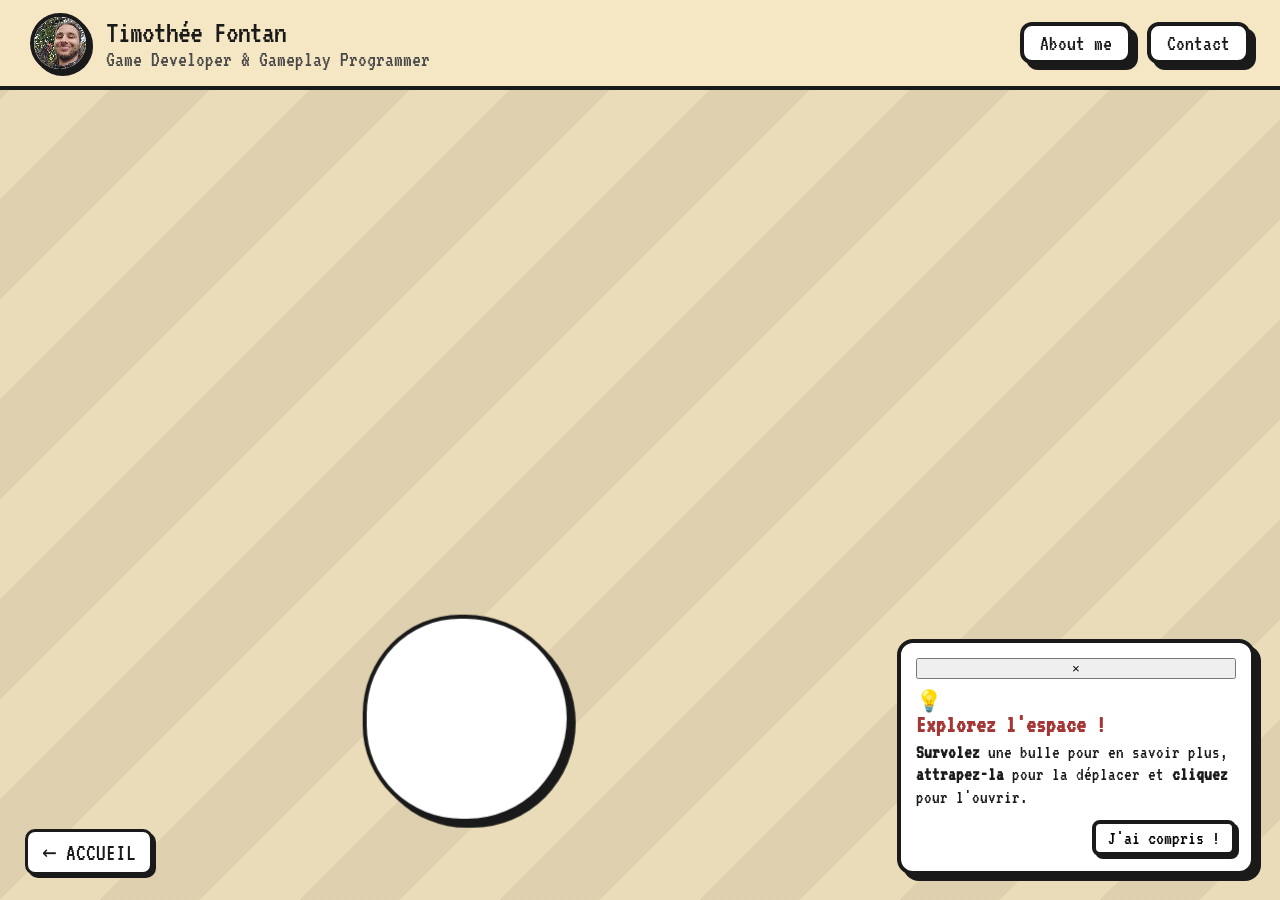
==== commit cf57ccb0: "Fix Page Issue" ====
--- a/htmlPage/CoreDefenderPage.html
+++ b/htmlPage/CoreDefenderPage.html
@@ -84,4 +84,59 @@
         <div class="skills-container">
             <h4>Stack Technique</h4>
             <div class="skills-tags">
-                <span>Unreal Engine</span><span>Unity+                <span>Unreal Engine</span><span>Unity</span><span>C++</span><span>C#</span>
+            </div>
+        </div>
+    </div>
+</div>
+
+<div id="contact-overlay" class="ui-overlay">
+    <div class="overlay-card">
+        <button class="close-overlay-btn" aria-label="Fermer">&times;</button>
+        <h3>Me contacter</h3>
+        <div class="contact-methods">
+            <a href="mailto:timothee.fontan@gmail.com" class="contact-item">📧 timothee.fontan@gmail.com</a>
+            <a href="https://linkedin.com" target="_blank" class="contact-item">💼 LinkedIn</a>
+        </div>
+    </div>
+</div>
+
+<a href="../index.html" class="back-home-link">← ACCUEIL</a>
+
+<template id="tpl-turret">
+    <h1>Je veux !</h1>
+
+    <div data-steam-project="core-defender"></div>
+
+    <h2>Zaz</h2>
+    <p>Donnez-moi une suite au Ritz, je n'en veux pas<br>
+        Des bijoux de chez Chanel, je n'en veux pas<br>
+        Donnez-moi une limousine, j'en ferais quoi ?</p>
+
+    <div class="gif-container" style="text-align: center; margin: 20px 0;">
+        <img src="https://media.giphy.com/media/v1.Y2lkPTc5MGI3NjExM3B0ZndpNm1uZXp5bXN0Y2g5Y29ndm94N3Znd2N0YjZpZndidm9pbyZlcD12MV9pbnRlcm5hbF9naWZfYnlfaWQmY3Q9Zw/3knKct3fGqxhK/giphy.gif" alt="Fluid Simulation" style="width:100%; border-radius:12px; border: 3px solid #1a1a1a;">
+        <em style="font-size: 14px; color: #444; font-family: 'VT323', monospace; display: block; margin-top: 5px;">
+            Je veux d'l'amour, d'la joie, de la bonne humeur...
+        </em>
+    </div>
+
+    <p>Offrez-moi du personnel, j'en ferais quoi ?... (texte abrégé pour clarté)</p>
+</template>
+
+<script src="../js/panel-manager.js"></script>
+<script src="../js/general-ui.js"></script>
+<script src="../js/bubble-core.js"></script>
+<script src="../js/motion-gravity.js"></script>
+<script src="../js/steam-explorer.js
+"></script>
+
+<script>
+    window.addEventListener('DOMContentLoaded', () => {
+        if (typeof BubbleEngine !== 'undefined') {
+            new BubbleEngine();
+        }
+    });
+</script>
+
+</body>
+</html>
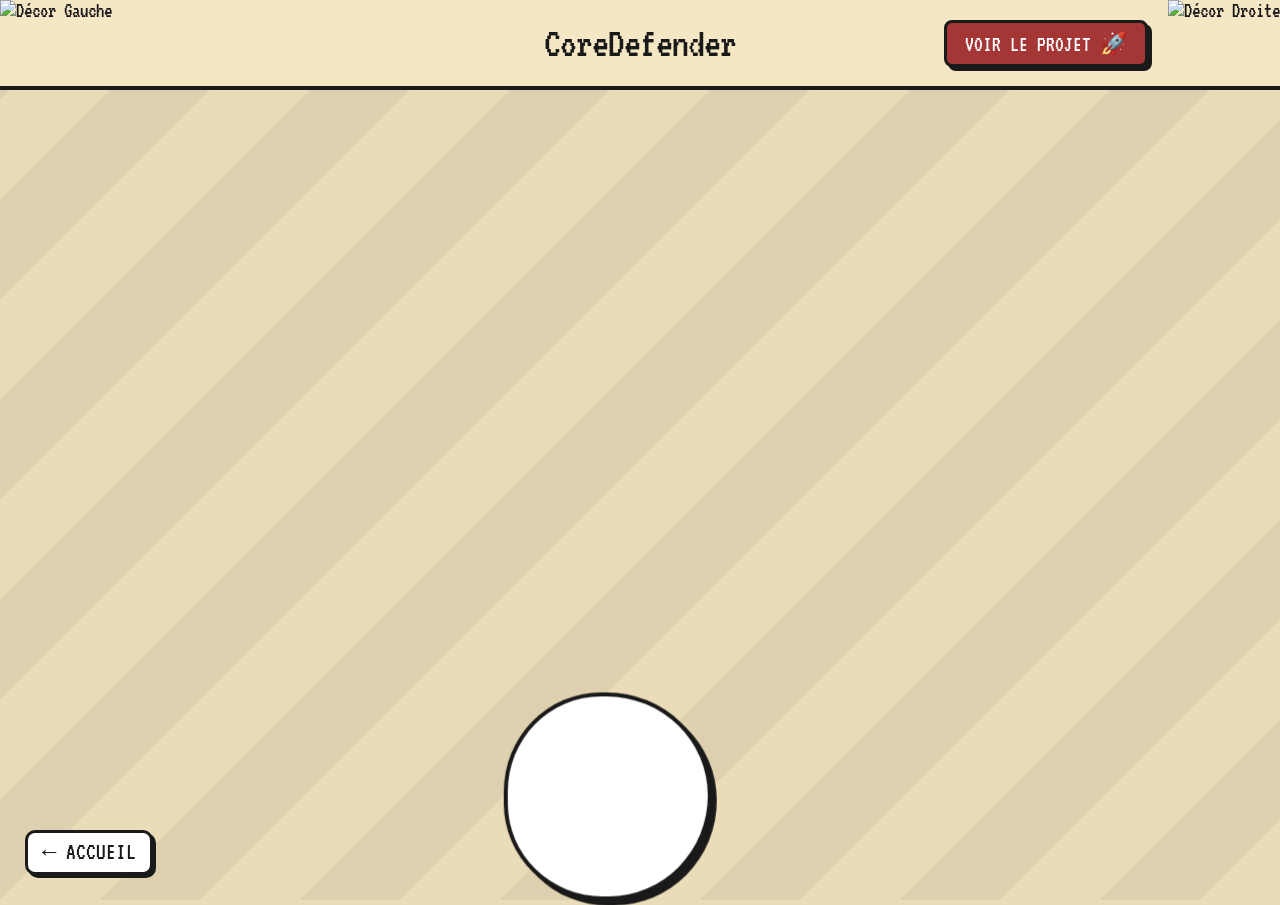
==== commit b678e0e3: "Add project page (listrik & sponge) + integration listrik game" ====
--- a/htmlPage/CoreDefenderPage.html
+++ b/htmlPage/CoreDefenderPage.html
@@ -15,21 +15,25 @@
 
 <body>
 
-<header id="main-header">
-    <div class="header-profile">
-        <div class="profile-frame">
-            <img src="../assets/mainPage/image/profilePicture.png" alt="ProfilePicture">
-        </div>
-        <div class="header-text">
-            <h1>Timothée Fontan</h1>
-            <h2>Game Developer & Gameplay Programmer</h2>
+<header id="main-header" class="project-header">
+
+    <div class="header-decor-img left-decor">
+        <img src="../assets/mainPage/image/project-left-banner.png" alt="Décor Gauche">
+    </div>
+
+    <div class="header-project-title">
+        <h1>CoreDefender</h1>
+    </div>
+
+    <div class="header-right-side">
+        <a href="https://www.youtube.com/watch?v=Aq5WXmQQooo" target="_blank" class="project-action-btn">
+            VOIR LE PROJET 🚀
+        </a>
+
+        <div class="header-decor-img right-decor">
+            <img src="../assets/mainPage/image/project-right-banner.png" alt="Décor Droite">
         </div>
     </div>
-
-    <nav class="header-nav">
-        <a href="about.html" class="nav-link">About me</a>
-        <a href="contact.html" class="nav-link">Contact</a>
-    </nav>
 </header>
 
 
--- a/css/main-style.css
+++ b/css/main-style.css
@@ -88,10 +88,8 @@
     height: 52px;
     background-color: #ffffff;
     border: var(--hand-drawn-border);
-
     border-radius: 50% 49% 51% 50% / 51% 50% 49% 50%;
     box-shadow: 3px 3px 0px var(--border-color);
-
     overflow: hidden;
     display: flex;
     align-items: center;
@@ -103,7 +101,6 @@
     width: 100%;
     height: 100%;
     object-fit: cover;
-
     border-radius: 50% 49% 51% 50% / 51% 50% 49% 50%;
     image-rendering: pixelated;
 }
@@ -135,10 +132,8 @@
     background: #ffffff;
     padding: 6px 16px;
     border: var(--hand-drawn-border);
-
     border-radius: 12px;
     box-shadow: var(--pixel-shadow);
-
     transform: none;
     transition: none;
 }
@@ -154,6 +149,99 @@
     box-shadow: 0px 0px 0px var(--border-color);
 }
 
+#main-header.project-header {
+    padding: 0;
+}
+
+#main-header.project-header .header-decor-img {
+    height: 100%;
+    display: flex;
+    align-items: center;
+    flex-shrink: 0;
+}
+
+#main-header.project-header .left-decor {
+    border-right: none;
+}
+
+#main-header.project-header .right-decor {
+    border-left: none;
+}
+
+#main-header.project-header .header-decor-img img {
+    height: 100%;
+    width: auto;
+    object-fit: contain;
+    image-rendering: pixelated;
+}
+
+#main-header.project-header .header-project-title {
+    position: absolute;
+    left: 50%;
+    top: 50%;
+    transform: translate(-50%, -50%);
+    display: flex;
+    flex-direction: column;
+    align-items: center;
+    text-align: center;
+    z-index: 5;
+    pointer-events: none;
+}
+
+#main-header.project-header .header-project-title h1 {
+    margin: 0;
+    font-family: 'VT323', monospace;
+    font-size: 42px;
+    font-weight: normal;
+    letter-spacing: -1px;
+    color: var(--text-main-color);
+    line-height: 1;
+}
+
+#main-header.project-header .header-project-title .project-subtitle {
+    margin: 4px 0 0 0;
+    font-family: 'VT323', monospace;
+    font-size: 20px;
+    color: #666666; /* Couleur grise */
+    font-weight: normal;
+    letter-spacing: 0px;
+    line-height: 1;
+}
+
+#main-header.project-header .header-right-side {
+    display: flex;
+    align-items: center;
+    height: 100%;
+    gap: 20px;
+}
+
+#main-header.project-header .project-action-btn {
+    font-family: 'VT323', monospace;
+    font-size: 22px;
+    color: #ffffff;
+    text-decoration: none;
+    background: #a43636;
+    padding: 8px 18px;
+    border: 3px solid var(--border-color);
+    border-radius: 8px;
+    box-shadow: 4px 4px 0px var(--border-color);
+    display: inline-flex;
+    align-items: center;
+    white-space: nowrap;
+    transition: transform 0.05s steps(2), box-shadow 0.05s steps(2);
+}
+
+#main-header.project-header .project-action-btn:hover {
+    transform: translate(-2px, -2px);
+    box-shadow: 6px 6px 0px var(--border-color);
+    background: #bc3f3f;
+}
+
+#main-header.project-header .project-action-btn:active {
+    transform: translate(4px, 4px);
+    box-shadow: 0px 0px 0px var(--border-color);
+}
+
 .ui-overlay {
     position: fixed;
     inset: 0;
@@ -170,10 +258,8 @@
 .overlay-card {
     background: #ffffff;
     border: var(--hand-drawn-border);
-
     border-radius: 16px;
     overflow: hidden;
-
     padding: 30px;
     width: 90%;
     max-width: 500px;
@@ -209,9 +295,7 @@
     padding: 10px 15px;
     background: #ffffff;
     border: var(--hand-drawn-border);
-
     border-radius: 12px;
-
     text-decoration: none;
     color: var(--text-main-color);
     box-shadow: var(--pixel-shadow);
@@ -223,7 +307,6 @@
     transform: translate(-2px, -2px);
     box-shadow: var(--pixel-shadow-hover);
 }
-.contact-item:hover { transform: translate(-2px, -2px); box-shadow: var(--pixel-shadow-hover); }
 
 .help-popup {
     position: fixed;
@@ -232,9 +315,7 @@
     width: 320px;
     background: #ffffff;
     border: var(--hand-drawn-border);
-
     border-radius: 16px;
-
     padding: 15px;
     box-shadow: var(--pixel-shadow);
     z-index: 10000;
@@ -257,9 +338,7 @@
 .confirm-popup-btn {
     background: #ffffff;
     border: var(--hand-drawn-border);
-
     border-radius: 8px;
-
     padding: 4px 12px;
     font-family: 'VT323', monospace;
     font-size: 20px;
@@ -277,18 +356,15 @@
     bottom: 25px;
     left: 25px;
     z-index: 9999;
-
     font-family: 'VT323', monospace;
     font-size: 24px;
     color: #1a1a1a;
     text-decoration: none;
-
     background: #ffffff;
     padding: 6px 14px;
     border: 3px solid #1a1a1a;
     border-radius: 10px;
     box-shadow: 3px 3px 0px #1a1a1a;
-
     display: inline-flex;
     align-items: center;
     cursor: pointer;
@@ -306,11 +382,101 @@
     box-shadow: 0px 0px 0px #1a1a1a;
 }
 
+.bottom-buttons-stack {
+    position: fixed;
+    bottom: 20px;
+    left: 20px;
+    display: flex;
+    flex-direction: column;
+    gap: 12px;
+    z-index: 9999;
+}
+
+.bottom-buttons-stack .back-home-link {
+    position: static !important;
+    display: inline-block;
+    width: max-content;
+    text-decoration: none;
+    transition: transform 0.1s ease, box-shadow 0.1s ease;
+}
+
+.bottom-buttons-stack .back-home-link:active {
+    transform: translate(2px, 2px);
+    box-shadow: 2px 2px 0px #1a1a1a !important;
+}
+
+.help-info-card {
+    position: absolute;
+    top: 120px;
+    left: 20px;
+    max-width: 320px;
+    background-color: #f3e4c2;
+    border: 3px solid #1a1a1a;
+    border-radius: 16px;
+    padding: 18px;
+    z-index: 100;
+    box-shadow: 4px 4px 0px #1a1a1a;
+    font-family: 'Fredoka', sans-serif !important;
+}
+
+.help-info-card h3 {
+    font-family: 'Fredoka', sans-serif !important;
+    font-weight: 700 !important;
+    font-size: 18px !important;
+    color: #1a1a1a !important;
+    margin: 0 0 8px 0 !important;
+    letter-spacing: normal !important;
+    text-transform: none !important;
+}
+
+.help-info-card p {
+    font-family: 'Fredoka', sans-serif !important;
+    font-weight: 400 !important;
+    font-size: 14px !important;
+    line-height: 1.5 !important;
+    color: #2b2b2b !important;
+    margin: 0 !important;
+    letter-spacing: normal !important;
+    text-transform: none !important;
+}
+
+.help-legend-important {
+    margin-top: 14px !important;
+    padding-top: 12px !important;
+    border-top: 2px dashed #1a1a1a !important;
+    display: flex !important;
+    align-items: center !important;
+    gap: 10px !important;
+}
+
+.legend-star-container {
+    display: inline-flex !important;
+    align-items: center !important;
+    justify-content: center !important;
+    flex-shrink: 0 !important;
+    width: 32px;
+    height: 32px;
+    background-color: rgba(255, 255, 255, 0) !important;
+    border: 2px solid #1a1a1a !important;
+    border-radius: 50% !important;
+    box-shadow: 2px 2px 0px #1a1a1a !important;
+    margin-right: 4px;
+}
+
+.legend-star {
+    width: 22px;
+    height: 22px;
+    display: block !important;
+    background-image: url("data:image/svg+xml;utf8,<svg xmlns='http://www.w3.org/2000/svg' viewBox='0 0 24 24'><path d='M12 1.7l3.09 6.26 6.91 1-5 4.87 1.18 6.88L12 17.47l-6.18 3.25 1.18-6.88-5-4.87 6.91-1L12 1.7z' fill='%23ffcc00' stroke='%231a1a1a' stroke-width='2' stroke-linejoin='round'/></svg>");
+    background-size: contain;
+    background-repeat: no-repeat;
+    background-position: center;
+    font-size: 0 !important;
+    text-shadow: none !important;
+    animation: spinProjectStar 16s linear infinite !important;
+}
+
 @keyframes scrollBandesDynamique {
-    from {
-        transform: translate3d(0, 0, 0);
-    }
-    to {
-        transform: translate3d(var(--bg-pattern-size), var(--bg-pattern-size), 0);
-    }
+    from { transform: translate3d(0, 0, 0); }
+    to { transform: translate3d(var(--bg-pattern-size), var(--bg-pattern-size), 0); }
 }
--- a/css/bubbles.css
+++ b/css/bubbles.css
@@ -70,6 +70,44 @@
     box-shadow: 2px 2px 0px #1a1a1a;
 }
 
+.bubble-important-pin {
+    position: absolute;
+    top: 22%;
+    right: 22%;
+    transform: translate(50%, -50%);
+    z-index: 10;
+    pointer-events: none;
+
+    width: 52px;
+    height: 52px;
+    background-color: #ffffff;
+    border: 3px solid #1a1a1a;
+    border-radius: 100%;
+
+    display: flex;
+    align-items: center;
+    justify-content: center;
+
+    box-shadow: 4px 4px 0px #1a1a1a;
+}
+
+.bubble-important-star {
+    width: 34px;
+    height: 34px;
+    display: block;
+
+    background-image: url("data:image/svg+xml;utf8,<svg xmlns='http://www.w3.org/2000/svg' viewBox='0 0 24 24'><path d='M12 1.7l3.09 6.26 6.91 1-5 4.87 1.18 6.88L12 17.47l-6.18 3.25 1.18-6.88-5-4.87 6.91-1L12 1.7z' fill='%23ffcc00' stroke='%231a1a1a' stroke-width='2' stroke-linejoin='round'/></svg>");
+    background-size: contain;
+    background-repeat: no-repeat;
+    background-position: center;
+
+    font-size: 0 !important;
+    text-shadow: none !important;
+
+    /* Rotation infinie */
+    animation: spinProjectStar 16s linear infinite;
+}
+
 .side-panel {
     position: fixed;
     top: 110px;
@@ -161,6 +199,29 @@
     background: #fff8db;
 }
 
+.panel-row-layout {
+    display: flex;
+    gap: 24px;
+    align-items: center;
+    margin: 10px 0;
+}
+
+.panel-col-media {
+    flex: 1;
+    max-width: 50%;
+}
+
+.panel-col-media img,
+.panel-col-media video {
+    width: 100%;
+    height: auto;
+    display: block;
+}
+
+.panel-col-text {
+    flex: 1;
+}
+
 #panel-main-title {
     font-size: 38px;
     margin: 0;
@@ -181,4 +242,23 @@
     border: var(--hand-drawn-border);
     border-radius: var(--sketch-radius);
     box-shadow: 4px 4px 0px #1a1a1a;
+}
+
+@media (max-width: 768px) {
+    .panel-row-layout {
+        flex-direction: column;
+        align-items: stretch;
+    }
+    .panel-col-media {
+        max-width: 100%;
+    }
+}
+
+@keyframes spinProjectStar {
+    from {
+        transform: rotate(0deg);
+    }
+    to {
+        transform: rotate(360deg);
+    }
 }
